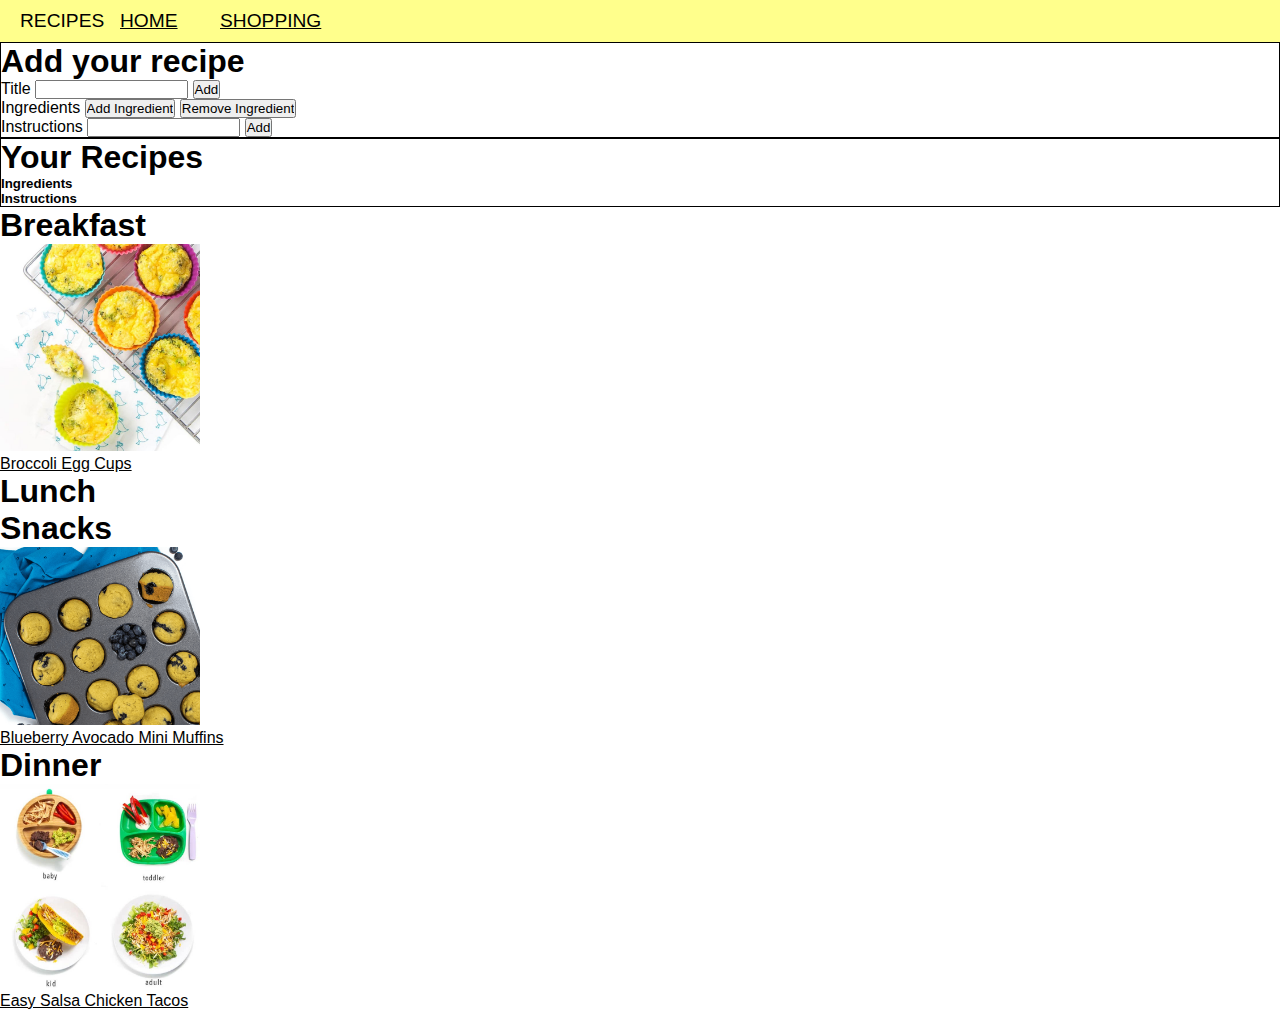
==== recipes.html @ e73cf18a "Added some recipes" ====
<!DOCTYPE html>
<html>
    <head>
        <title>Food for good mood</title>
        <link rel="stylesheet" href="STYLE/style.css">
        <script src="jQuery-3.6.0.js"></script> 
        <script src="RECIPES/recipes.js"></script>
       
        
    </head>

    <body>
        <!-- <img class="image" src="IMAGES/WinniePooh.jpg"> -->
        
<!-- MENU CONTAINER -->
        <header class="menu-container">
            <div class="menu-block">
                RECIPES
            </div>
            <div class="menu-block">
                <a href="index.html">HOME</a>
            </div>
            <div class="menu-block">
                <a href="shopping.html">SHOPPING</a>
            </div>
        </header>


<!-- ADD USER RECIPE field-->
    <div id = "addRecipe" style="border: 1px solid black;">
        <h1>Add your recipe</h1>
        <form>
            Title <input id="newTitle" type="text">
            <button type="button" id="submit" onclick="addTitle()">Add</button>
            <div id="newIngredients"> Ingredients
                <input type="button" id="btAdd" value="Add Ingredient" class="bt" />
                <input type="button" id="btRemove" value="Remove Ingredient" class="bt" />
                <!-- <input type="button" id="btRemoveAll" value="Remove All Ingredients" class="bt" /><br /> -->
            </div>
            Instructions <input id="newInstructions" type="text">
            <button type="button" id="submit" onclick="addInstructions()">Add</button>
        </form>
    </div>


<!-- USER SAVED RECIPES -->
<div id="newRecipe" style="border: 1px solid black">

<h1>Your Recipes</h1>

<h4 id="titleOfAddedRecipe"></h4>
<h5>Ingredients</h5> <div id="ingredientsOfAddedRecipe"></div>
<h5>Instructions</h5> <div id="instructionsOfAddedRecipe"></div>
</div>

<!-- OUR RECIPES -->

<h1>Breakfast</h1>

<div>       
    <p class="expand">
        <img class="image" src="IMAGES/for_recipes/broccoli_egg_cup_baby_toddler-SP.jpeg" width=200px> </br>
        <a href="#">Broccoli Egg Cups</a>
    </p>
</div>        
  
<div class="description" style="border: 1px solid black;">

        <p class="Description">
            These Broccoli Egg Cups are a great on-the-go breakfast option for baby and toddler! 
            These savory breakfast cups are filled with protein-rich eggs and shredded cheddar
            cheese as well as nutrient dense broccoli. Serve warm at the breakfast table or 
            packed cold for a morning playdate or school lunch.  
            Great for baby-led weaning, toddlers and kids alike.
        </p>

     

        <h3>Ingredients</h3>            
        <p id="ingrBreakfast1"></p>
        
        <script>
        const ingrBreakfast1 = ["6 large eggs", "1/4 cup milk", "1/2 cup broccoli", "1/2 cup cheddar cheese", 
        "salt and pepper"];
        
        let text = "<ul>";
        ingrBreakfast1.forEach(myFunction);
        text += "</ul>";
        document.getElementById("ingrBreakfast1").innerHTML = text;
        
        function myFunction(value) {
          text += "<li>" + value + "</li>";
        } 
        </script>



        <h3>Instructions</h3> 
        <ol class="Instructions">            
            <li>Heat oven to 180 degrees. Line 8 muffin tins with
                 silicon muffin molds or generously spray to prevent sticking.</li>
            <li>In a medium bowl, whisk the eggs and milk together.</li>
            <li>Add in the broccoli, cheese, salt and pepper and stir until combined.</li>
            <li>Pour the egg mixture into the muffin tins until 3/4 the way full.</li>
            <li>Bake for 20-25 minutes or until eggs have set and the cheese is golden brown.</li>
        </ol>

        <button class="Add_to_shopping_list">ADD IT TO THE SHOPPING LIST </button>
        
  
</div>

<h1>Lunch</h1>

<h1>Snacks</h1>
<div>       
    <p class="expand">
        <img class="image" src="IMAGES/for_recipes/blueberry_avocado_muffins.png" width=200px> </br>
        <a href="#">Blueberry Avocado Mini Muffins</a>
    </p>
</div>        
  
<div class="description" style="border: 1px solid black;">

        <p class="Description">
            These Blueberry Avocado Mini Muffins are loaded with fruit, healthy fats, 
            and whole grains. Their mini size makes them perfect for small baby and
            toddler hands, and they are great for baby-led weaning. Yum!
        </p>

     

        <h3>Ingredients</h3>            
        <p id="ingrSnacks1"></p>
        
        <script>
        const ingrSnacks1 = ["1 cup white whole wheat flour", "1/2 tsp baking powder", 
        "1/2 tsp baking soda", "4-6 leaves mint", "1/2 cup liquid", "1/4 tsp salt", 
        "1/4 cup ripe avocado", "1/3 cup maple syrup", "1/3 cup mild olive oil", "1 egg", 
        "1/4 cup liquids", "2/3 cup blueberries" ];
        text += "</ul>";
        document.getElementById("ingrSnacks1").innerHTML = text;
        
        function myFunction(value) {
          text += "<li>" + value + "</li>";
        } 
        </script>



        <h3>Instructions</h3> 
        <ol class="Instructions">            
            <li>PHeat oven to 375° F and spray or line a mini muffin tin.</li>
            <li>Dry Ingredients: In a medium bowl, whisk together the flour, 
                baking powder, baking soda, and salt.</li>
            <li>Wet Ingredients: In a large bowl, with a hand mixer, mix 
                the avocado until smooth and creamy. Add in the maple syrup 
                and oil (or butter) and mix well. Add in the egg, milk, and 
                vanilla extract and mix until completely combined.</li>
            <li>Combine: Pour the flour mixture into wet ingredients. Gently 
                fold the ingredients together until just combined. Do not overmix.</li>
            <li>Add Blueberries: Gently fold in the blueberries.</li>
            <li>Fill: Spoon the batter into the muffin tin, filling 3/4 way to the top.</li>
            <li>Bake: Place the muffin pan into the oven for 12-15 minutes or until just golden.</li>
            <li>Cool: Let cool in the pan for 5 minutes before transitioning the muffins onto 
                a cooling rack. Serve and enjoy!</li>
        </ol>

        <button class="Add_to_shopping_list">ADD IT TO THE SHOPPING LIST </button>
        
  
</div>
<h1>Dinner</h1>
      
<div>       
    <p class="expand">
        <img class="image" src="IMAGES/for_recipes/easy_salsa_chicken_chicken_family_dinner-S-1.jpeg" width=200px> </br>
        <a href="#">Easy Salsa Chicken Tacos</a>
    </p>
</div>        
  
<div class="description" style="border: 1px solid black;">

        <p class="Description">
            These are just a few suggestions on how I would serve this to my family. 
            You can serve it any way that works for your family. Also, have fun with 
            the toppings. Those are what taco night the best!
        </p>

     

        <h3>Ingredients</h3>            
        <p id="ingrDinner1"></p>
        
        <script>
        const ingrDinner1 = ["1 pound boneless skinless chicken breasts", "1 cup salsa", 
        "2 tsp mild chili powder", "1/2 tsp sea salt", "1/2 tsp paprika", "1/4 tsp garlic powder", 
        "2 tbsp water"];
        text += "</ul>";
        document.getElementById("ingrDinner1").innerHTML = text;
        
        function myFunction(value) {
          text += "<li>" + value + "</li>";
        } 
        </script>



        <h3>Instructions</h3> 
        <ol class="Instructions">            
            <li>If using a thicker salsa (like the one pictured above) add in 2 tablespoons of water 
                to the instant pot. If you are using a thinner salsa, usually found in the produce 
                section of your grocery store, you can skip the added water.</li>
            <li>Place the chicken into the Instant Pot. If doubling the recipe, 
                make sure the chicken is in a simple layer at the bottom of the pot.</li>
            <li>Sprinkle on the chili powder, garlic powder, paprika and salt.</li>
            <li>Pour the salsa on top of the chicken. Do not mix.</li>
            <li>Place lid on the Instant Pot and lock it into place. Move the steam valve to the 
                seal position and manually set the Instant Pot to 10 minutes on high pressure. 
                Let naturally release for 5 minutes and then manually release the rest of the pressure</li>
            <li>Transfer the chicken to a cutting board using 2 forks, shred into bite-size pieces. 
                This is a great time to keep in chicken separate for baby or toddler that doesn't 
                like as much flavor.</li>
            <li>Transfer the salsa liquid to another bowl or measuring cup – don't worry we will 
                add it back in.</li>
            <li>Place the shredded chicken back into the instant pot, adding back the salsa liquid a 
                little at a time until you get the right chicken to salsa ration. Depending 
                on how much water is in the chicken, I usually use half of the salsa.</li>
        </ol>

        <button class="Add_to_shopping_list">ADD IT TO THE SHOPPING LIST </button>
        
  
</div>


</body>
</html>
---- STYLE/style.css ----
*{
    margin: 0;
    padding: 0;
    box-sizing: border-box;
    font-family: 'Gill Sans', 'Gill Sans MT', Calibri, 'Trebuchet MS', sans-serif;
}


/* INDEX */
/* Menu */
.menu-container{
    color: black;
    background-color: rgb(255, 255, 140);
    padding: 10px 20px;
    display: flex;
    justify-content: flex-start;
    font-size: 1.2em;
}

.menu-block{
    display: flex;
    justify-content: flex-start;
    align-items: left;
    min-width: 100px;
    cursor: pointer;
}

a:link{
    color: black;
}
a:visited{
    color: black;
}
a:active{
    color:black;
}
a:hover{
    color: navy;
}


/* Contents */
.main, image{
    display: flex;
    justify-content: center;
    align-items: center;
}


/* Footer */
.footer{
    color: black;
    background-color: rgb(255, 255, 140);
    padding: 10px 20px;
}
.copyright{
    display: flex;
    justify-content: flex-end;
    margin: 10px;
}


/* SHOPPING */
.container{
    padding: 10px 20px;
    display: flex;
    justify-content: flex-start;
}

.sidebar{
    align-items: left;
    min-width: 200px;
}

.ingredients{
    padding: 10px 20px;
    margin: 10px;
    display: flex;
    justify-content: flex-start;
    align-items: left;
    width: 200px;
    height: 50px;
    border: 1px solid black;
}
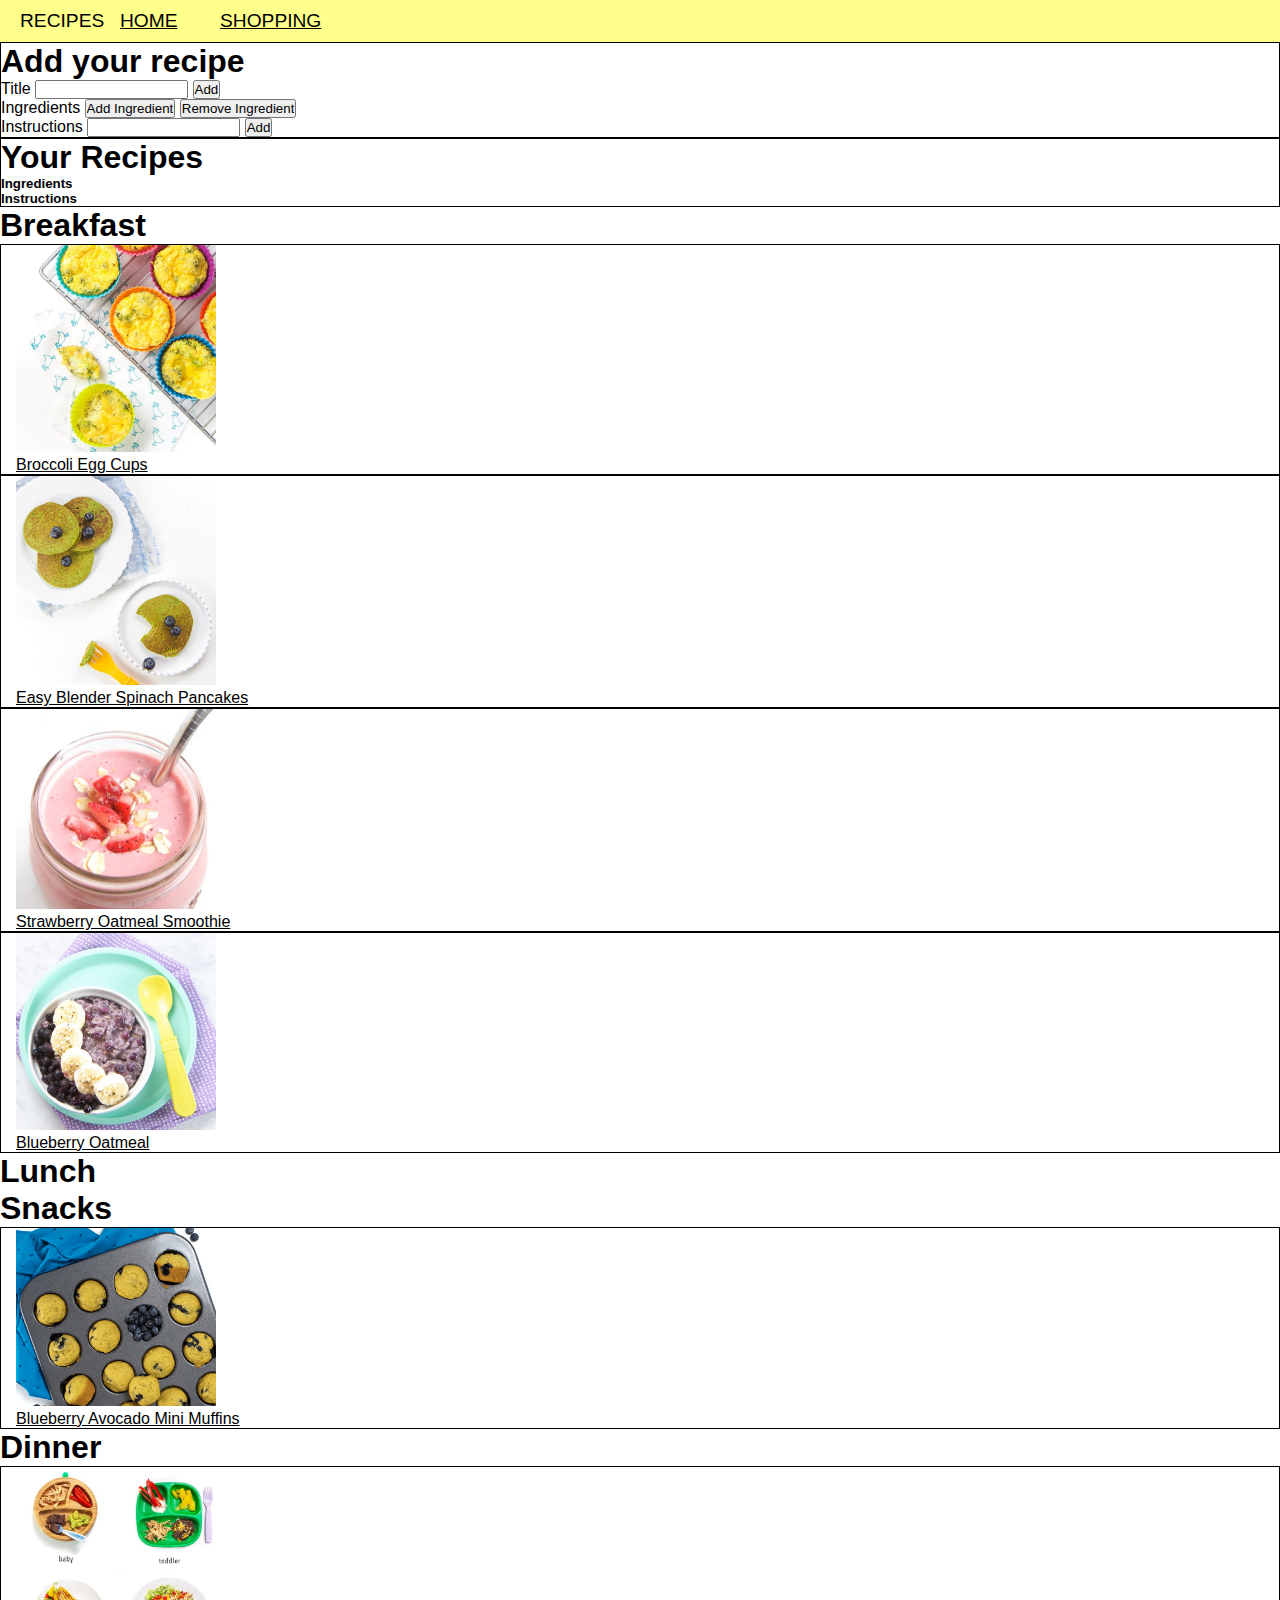
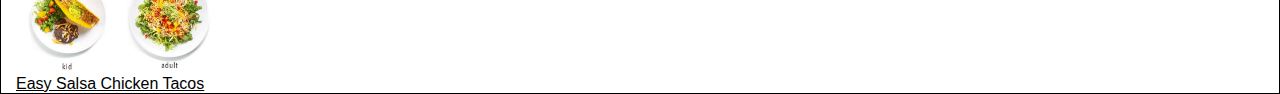
==== commit e9bf2292: "Added some recipes" ====
--- a/recipes.html
+++ b/recipes.html
@@ -57,7 +57,9 @@
 
 <h1>Breakfast</h1>
 
-<div>       
+<div class="recipesBreakfast">
+
+<div>        
     <p class="expand">
         <img class="image" src="IMAGES/for_recipes/broccoli_egg_cup_baby_toddler-SP.jpeg" width=200px> </br>
         <a href="#">Broccoli Egg Cups</a>
@@ -108,6 +110,167 @@
         <button class="Add_to_shopping_list">ADD IT TO THE SHOPPING LIST </button>
         
   
+</div>
+
+<div>       
+    <p class="expand">
+        <img class="image" src="IMAGES/for_recipes/Spinach_Pancakes.jpeg" width=200px> </br>
+        <a href="#">Easy Blender Spinach Pancakes</a>
+    </p>
+</div>        
+  
+<div class="description" style="border: 1px solid black;">
+
+        <p class="Description">
+            These Easy Blender Spinach Pancakes are a great way to get spinach into baby and toddler. 
+            They are also allergy-friendly (GF, NF & DF), made in a blender, freezer-friendly and perfect 
+            for baby-led weaning. Basically they are the boss of pancakes!
+        </p>
+
+     
+
+        <h3>Ingredients</h3>            
+        <p id="ingrBreakfast2"></p>
+        
+        <script>
+        const ingrBreakfast2 = ["1 cup old-fashioned oats", "1 cup spinach", "1 ripe banana", "1 egg", 
+        "1/2 cup milk of choice", "2 tablespoon oil", "1 teaspoon cinnamon", "1 teaspoon vanilla extract",
+        "1 teaspoon baking powder", "1/4 teaspoon salt" ];
+        
+        let text2 = "<ul>";
+        ingrBreakfast2.forEach(myFunction);
+        text2 += "</ul>";
+        document.getElementById("ingrBreakfast2").innerHTML = text2;
+        
+        function myFunction(value) {
+          text2 += "<li>" + value + "</li>";
+        } 
+        </script>
+
+
+
+        <h3>Instructions</h3> 
+        <ol class="Instructions">            
+            <li>In a blender, place the oats and pulse on medium speed for 30 seconds or until oats are a 
+                chunky flour consistency. You will blend them all the way up in the next step, so the oats
+                don’t have to be perfectly even right now.</li>
+            <li>Add in the spinach, banana, egg, milk, oil, cinnamon and vanilla extract and blend on high 
+                for 30-60 seconds or until batter is completely smooth and the spinach is completely broken 
+                down, scraping down the sides of the blender if needed.</li>
+            <li>Add in the baking powder and salt and blend on low for 20 seconds.</li>
+            <li>Heat a non-stick pan or pancake griddle over medium to medium-low heat. Pour 1/4 cup of 
+                batter onto the pan and cook for 2-3 minutes or until tiny bubbles appear on the outside 
+                of the pancake. Flip and cook for an additional 2 minutes. If batter gets too thick, add 
+                in a tablespoon at a time of milk and re-blend until you have the right consistency.</li>
+            <li>Transfer pancakes to a cooling rack and repeat the process until you have used all of the batter.
+            </li>
+        </ol>
+
+        <button class="Add_to_shopping_list">ADD IT TO THE SHOPPING LIST </button>
+        
+  
+</div>
+
+<div>       
+    <p class="expand">
+        <img class="image" src="IMAGES/for_recipes/strawberry_oat_smoothie_kids_toddlers-8-300x300.jpeg" width=200px> </br>
+        <a href="#">Strawberry Oatmeal Smoothie</a>
+    </p>
+</div>        
+  
+<div class="description" style="border: 1px solid black;">
+
+        <p class="Description">
+            This super simple Strawberry Oatmeal Smoothie is toddler and kids approved 
+            and made with strawberries, bananas, oats and chia seeds. Packed with a ton of 
+            fiber, omega-3 fatty acids, potassium and antioxidants this smoothie has perfect 
+            staying power to fill your kids up all morning (or afternoon) long.
+        </p>
+
+     
+
+        <h3>Ingredients</h3>            
+        <p id="ingrBreakfast3"></p>
+        
+        <script>
+        const ingrBreakfast3 = ["1 cup frozen strawberries", "1 banana", "1/4 cup oats", "1/2 tsp vanilla extract", 
+        "1/2 tsp chia seeds", "1 tbsp honey", "1 teaspoon cinnamon", "1 cup milk", "1/2 cup ice"];
+        
+        let text3 = "<ul>";
+        ingrBreakfast3.forEach(myFunction);
+        text3 += "</ul>";
+        document.getElementById("ingrBreakfast3").innerHTML = text3;
+        
+        function myFunction(value) {
+          text3 += "<li>" + value + "</li>";
+        } 
+        </script>
+
+
+
+        <h3>Instructions</h3> 
+        <ol class="Instructions">            
+            <li>Place all ingredients into blender and blend for 1-2 minutes or until all 
+                ingredients are combined and smooth.</li>
+            <li>Serve immediately for best results.</li>
+            
+        </ol>
+
+        <button class="Add_to_shopping_list">ADD IT TO THE SHOPPING LIST </button>
+        
+  
+</div>
+
+<div>       
+    <p class="expand">
+        <img class="image" src="IMAGES/for_recipes/blueberry_oatmeal_baby_toddler_kids.jpeg" width=200px> </br>
+        <a href="#">Blueberry Oatmeal</a>
+    </p>
+</div>        
+  
+<div class="description" style="border: 1px solid black;">
+
+        <p class="Description">
+            This vivid oatmeal is the perfect warm and healthy breakfast for any age!
+        </p>
+
+     
+
+        <h3>Ingredients</h3>            
+        <p id="ingrBreakfast4"></p>
+        
+        <script>
+        const ingrBreakfast4 = ["2 cups water", "1 cup old-fashioned oats", "1/2 cup frozen blueberries", 
+        "1 tsp vanilla extract", "1/2 tsp cinnamon", "1-2 tbsp maple syrup"];
+        
+        let text4 = "<ul>";
+        ingrBreakfast4.forEach(myFunction);
+        text4 += "</ul>";
+        document.getElementById("ingrBreakfast4").innerHTML = text4;
+        
+        function myFunction(value) {
+          text4 += "<li>" + value + "</li>";
+        } 
+        </script>
+
+
+
+        <h3>Instructions</h3> 
+        <ol class="Instructions">            
+            <li>In a mediuma saucepan, bring the liquid to a boil over med-high heat.</li>
+            <li>Add in the oats, blueberries, vanilla extact, cinnamon and sweetener 
+                (if using), stir. Reduce heat to low and simmer for 8-10 mintues or until 
+                the water is absorbed, stirring often.
+            </li>
+            
+        </ol>
+
+        <button class="Add_to_shopping_list">ADD IT TO THE SHOPPING LIST </button>
+        
+  
+</div>
+
+
 </div>
 
 <h1>Lunch</h1>
--- a/STYLE/style.css
+++ b/STYLE/style.css
@@ -82,3 +82,21 @@
     height: 50px;
     border: 1px solid black;
 }
+
+
+
+/* RECIPES */
+.recipesBreakfast{
+    /* float:left; */
+    /* width: auto; */
+}
+.expand{
+    display:block;
+    margin: 0px auto;
+    padding: 0px 15px 0px 15px;
+    border: 1px solid black;
+  
+}
+
+
+
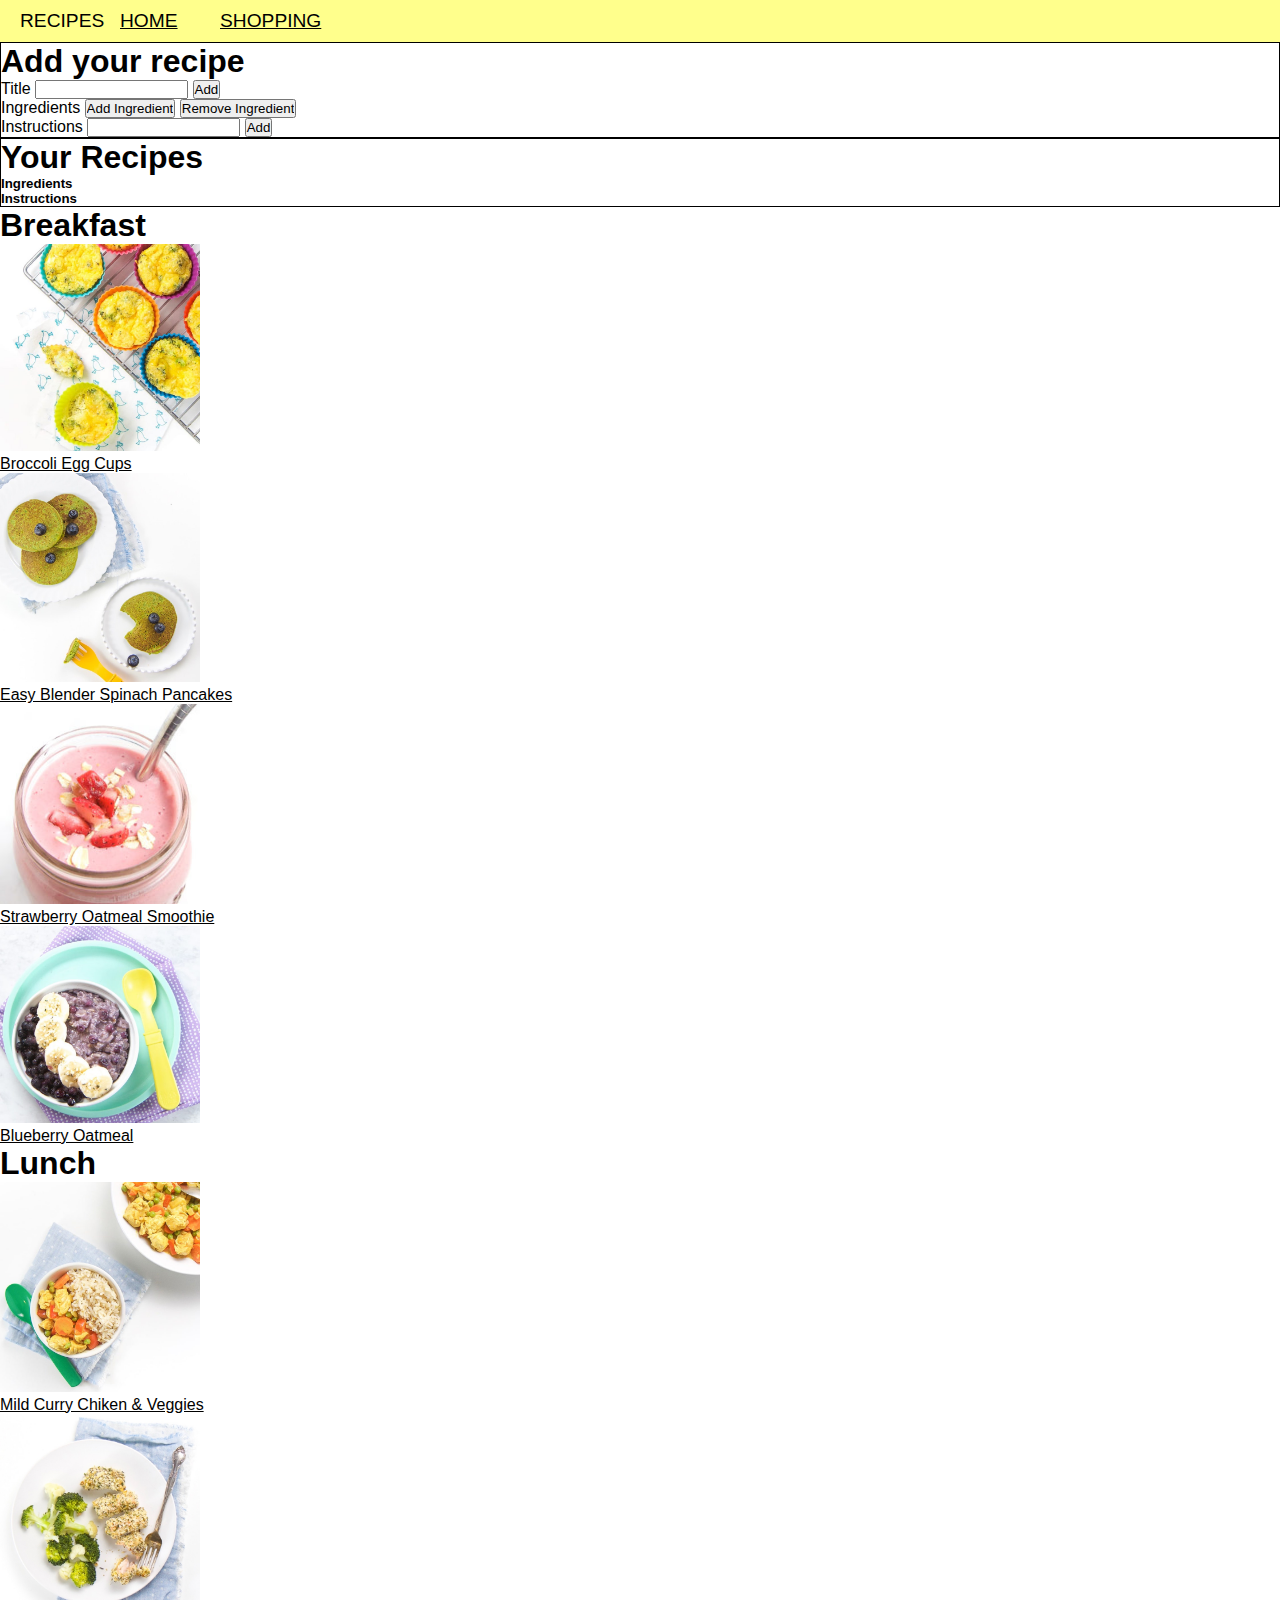
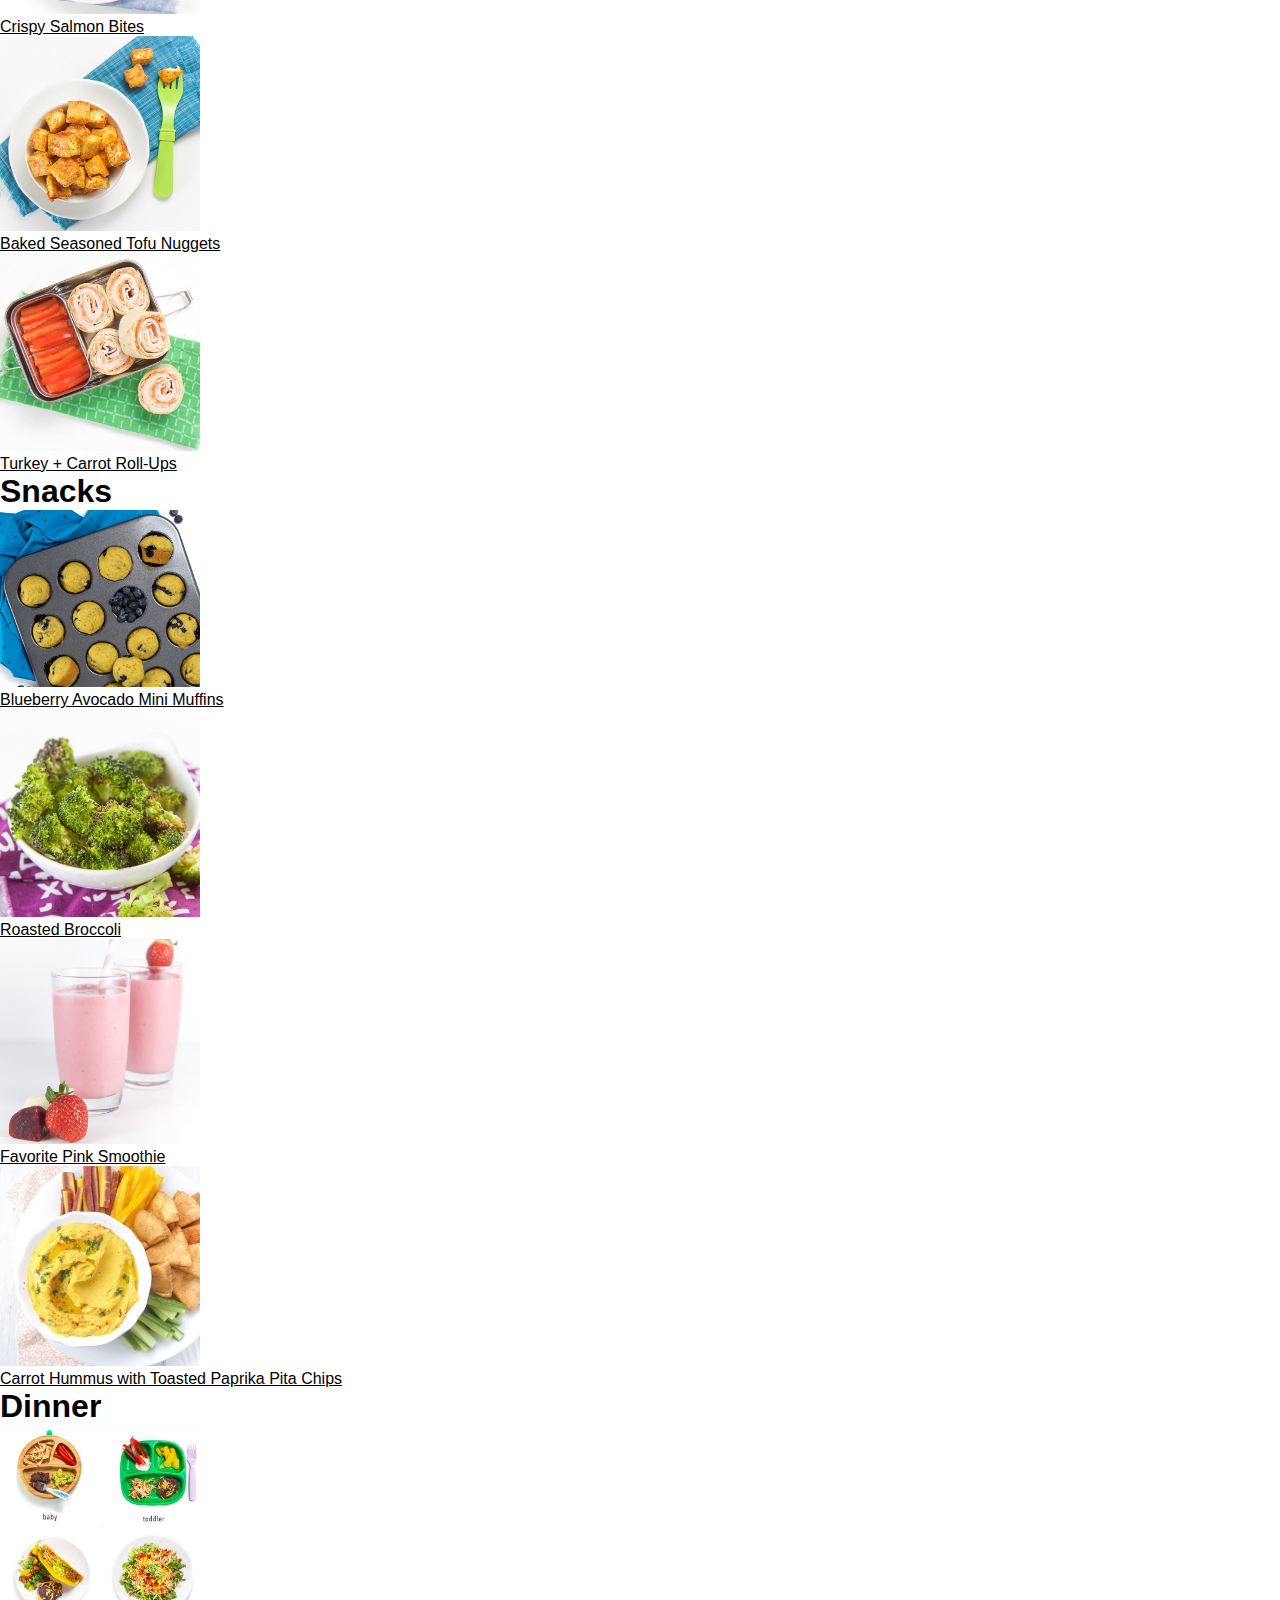
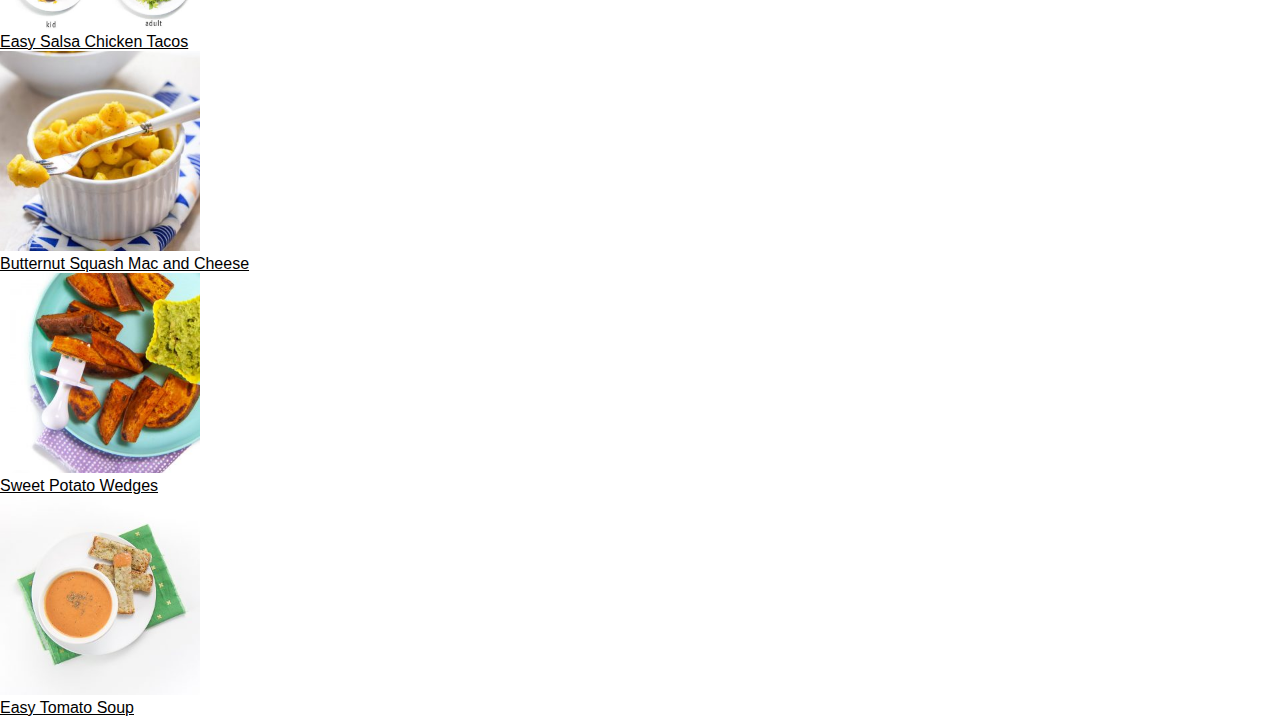
==== commit e15f04a6: "Add recipes" ====
--- a/recipes.html
+++ b/recipes.html
@@ -44,19 +44,18 @@
 
 
 <!-- USER SAVED RECIPES -->
-<div id="newRecipe" style="border: 1px solid black">
-
-<h1>Your Recipes</h1>
-
-<h4 id="titleOfAddedRecipe"></h4>
-<h5>Ingredients</h5> <div id="ingredientsOfAddedRecipe"></div>
-<h5>Instructions</h5> <div id="instructionsOfAddedRecipe"></div>
-</div>
+    <div id="newRecipe" style="border: 1px solid black">
+
+        <h1>Your Recipes</h1>
+
+        <h4 id="titleOfAddedRecipe"></h4>
+        <h5>Ingredients</h5> <div id="ingredientsOfAddedRecipe"></div>
+        <h5>Instructions</h5> <div id="instructionsOfAddedRecipe"></div>
+    </div>
 
 <!-- OUR RECIPES -->
 
-<h1>Breakfast</h1>
-
+    <h1>Breakfast</h1>
 <div class="recipesBreakfast">
 
 <div>        
@@ -66,7 +65,7 @@
     </p>
 </div>        
   
-<div class="description" style="border: 1px solid black;">
+<div class="description">
 
         <p class="Description">
             These Broccoli Egg Cups are a great on-the-go breakfast option for baby and toddler! 
@@ -76,28 +75,24 @@
             Great for baby-led weaning, toddlers and kids alike.
         </p>
 
-     
-
-        <h3>Ingredients</h3>            
+    <h3>Ingredients</h3>            
         <p id="ingrBreakfast1"></p>
         
         <script>
-        const ingrBreakfast1 = ["6 large eggs", "1/4 cup milk", "1/2 cup broccoli", "1/2 cup cheddar cheese", 
+        const ingrBreakfast1 = ["6 eggs", "1/4 cup milk", "1/2 cup broccoli", "1/2 cup cheddar cheese", 
         "salt and pepper"];
         
-        let text = "<ul>";
-        ingrBreakfast1.forEach(myFunction);
-        text += "</ul>";
-        document.getElementById("ingrBreakfast1").innerHTML = text;
-        
-        function myFunction(value) {
-          text += "<li>" + value + "</li>";
-        } 
-        </script>
-
-
-
-        <h3>Instructions</h3> 
+        let text1 = "<ul>";
+        ingrBreakfast1.forEach(myFunction1);
+        text1 += "</ul>";
+        document.getElementById("ingrBreakfast1").innerHTML = text1;
+        
+        function myFunction1(value1) {
+          text1 += "<li>" + value1 + "</li>";
+        } 
+        </script>
+
+    <h3>Instructions</h3> 
         <ol class="Instructions">            
             <li>Heat oven to 180 degrees. Line 8 muffin tins with
                  silicon muffin molds or generously spray to prevent sticking.</li>
@@ -107,7 +102,7 @@
             <li>Bake for 20-25 minutes or until eggs have set and the cheese is golden brown.</li>
         </ol>
 
-        <button class="Add_to_shopping_list">ADD IT TO THE SHOPPING LIST </button>
+        <button id="addToListBreakfast1">ADD IT TO THE SHOPPING LIST </button>
         
   
 </div>
@@ -119,7 +114,7 @@
     </p>
 </div>        
   
-<div class="description" style="border: 1px solid black;">
+<div class="description">
 
         <p class="Description">
             These Easy Blender Spinach Pancakes are a great way to get spinach into baby and toddler. 
@@ -127,15 +122,13 @@
             for baby-led weaning. Basically they are the boss of pancakes!
         </p>
 
-     
-
-        <h3>Ingredients</h3>            
+    <h3>Ingredients</h3>            
         <p id="ingrBreakfast2"></p>
         
         <script>
-        const ingrBreakfast2 = ["1 cup old-fashioned oats", "1 cup spinach", "1 ripe banana", "1 egg", 
-        "1/2 cup milk of choice", "2 tablespoon oil", "1 teaspoon cinnamon", "1 teaspoon vanilla extract",
-        "1 teaspoon baking powder", "1/4 teaspoon salt" ];
+        const ingrBreakfast2 = ["1 cup old-fashioned oats", "1 cup spinach", "1 ripe banana", 
+        "1/2 cup coconut milk", "2 tablespoon oil", "1 teaspoon vanilla extract",
+        "1 teaspoon baking powder"];
         
         let text2 = "<ul>";
         ingrBreakfast2.forEach(myFunction);
@@ -147,9 +140,7 @@
         } 
         </script>
 
-
-
-        <h3>Instructions</h3> 
+    <h3>Instructions</h3> 
         <ol class="Instructions">            
             <li>In a blender, place the oats and pulse on medium speed for 30 seconds or until oats are a 
                 chunky flour consistency. You will blend them all the way up in the next step, so the oats
@@ -166,7 +157,7 @@
             </li>
         </ol>
 
-        <button class="Add_to_shopping_list">ADD IT TO THE SHOPPING LIST </button>
+        <button id="addToListBreakfast2">ADD IT TO THE SHOPPING LIST </button>
         
   
 </div>
@@ -178,7 +169,7 @@
     </p>
 </div>        
   
-<div class="description" style="border: 1px solid black;">
+<div class="description">
 
         <p class="Description">
             This super simple Strawberry Oatmeal Smoothie is toddler and kids approved 
@@ -187,14 +178,12 @@
             staying power to fill your kids up all morning (or afternoon) long.
         </p>
 
-     
-
-        <h3>Ingredients</h3>            
+    <h3>Ingredients</h3>            
         <p id="ingrBreakfast3"></p>
         
         <script>
-        const ingrBreakfast3 = ["1 cup frozen strawberries", "1 banana", "1/4 cup oats", "1/2 tsp vanilla extract", 
-        "1/2 tsp chia seeds", "1 tbsp honey", "1 teaspoon cinnamon", "1 cup milk", "1/2 cup ice"];
+        const ingrBreakfast3 = ["1 cup frozen strawberries", "1 frozen banana", "1/4 cup oats", 
+        "1/2 tsp chia seeds", "1 tbsp honey", "1 teaspoon cinnamon", "1 cup oat milk", "1/2 cup ice"];
         
         let text3 = "<ul>";
         ingrBreakfast3.forEach(myFunction);
@@ -206,9 +195,7 @@
         } 
         </script>
 
-
-
-        <h3>Instructions</h3> 
+    <h3>Instructions</h3> 
         <ol class="Instructions">            
             <li>Place all ingredients into blender and blend for 1-2 minutes or until all 
                 ingredients are combined and smooth.</li>
@@ -216,7 +203,7 @@
             
         </ol>
 
-        <button class="Add_to_shopping_list">ADD IT TO THE SHOPPING LIST </button>
+        <button id="addToListBreakfast3">ADD IT TO THE SHOPPING LIST </button>
         
   
 </div>
@@ -228,20 +215,18 @@
     </p>
 </div>        
   
-<div class="description" style="border: 1px solid black;">
+<div class="description">
 
         <p class="Description">
             This vivid oatmeal is the perfect warm and healthy breakfast for any age!
         </p>
 
-     
-
-        <h3>Ingredients</h3>            
+    <h3>Ingredients</h3>            
         <p id="ingrBreakfast4"></p>
         
         <script>
-        const ingrBreakfast4 = ["2 cups water", "1 cup old-fashioned oats", "1/2 cup frozen blueberries", 
-        "1 tsp vanilla extract", "1/2 tsp cinnamon", "1-2 tbsp maple syrup"];
+        const ingrBreakfast4 = ["2 cups water", "1 cup whole oat groats", "1/2 cup frozen blueberries", 
+        "1 tsp vanilla", "1-2 tbsp maple syrup"];
         
         let text4 = "<ul>";
         ingrBreakfast4.forEach(myFunction);
@@ -253,9 +238,7 @@
         } 
         </script>
 
-
-
-        <h3>Instructions</h3> 
+    <h3>Instructions</h3> 
         <ol class="Instructions">            
             <li>In a mediuma saucepan, bring the liquid to a boil over med-high heat.</li>
             <li>Add in the oats, blueberries, vanilla extact, cinnamon and sweetener 
@@ -265,25 +248,229 @@
             
         </ol>
 
-        <button class="Add_to_shopping_list">ADD IT TO THE SHOPPING LIST </button>
-        
-  
-</div>
-
-
-</div>
-
-<h1>Lunch</h1>
+        <button id="addToListBreakfast4">ADD IT TO THE SHOPPING LIST </button>
+        
+  
+</div>
+
+
+</div>
+
+    <h1>Lunch</h1>
+<div class="recipesLunch">
+
+<div>        
+    <p class="expand">
+        <img class="image" src="IMAGES/for_recipes/mild_curry_chicken_kid.jpeg" width=200px> </br>
+        <a href="#">Mild Curry Chiken & Veggies</a>
+    </p>
+</div>        
+
+<div class="description">
+
+        <p class="Description">
+            This Mild Curry Chicken & Veggies for Toddlers + Kids is fun way to introduce the 
+            rich and earthy taste of curry to your little one! This curry dish is mild enough 
+            for toddler or kids, but is tasty enough for you as well.
+        </p>
+
+    <h3>Ingredients</h3>            
+        <p id="ingrLunch5"></p>
+        
+        <script>
+        const ingrLunch5 = ["1 tbsp olive oil", "1/2 white onion", "1 clove garlic", "1/2 lb chicken breasts", 
+        "2 tbsp tomato paste", "2 tsp mild curry powder", "1/2 tsp fresh ginger", "1 medium carrot",
+        "1/2 cup frozen peas", "1/2 red pepper", "cup of coconut milk", "brown rice"];
+        
+        let text5 = "<ul>";
+        ingrLunch5.forEach(myFunction1);
+        text5 += "</ul>";
+        document.getElementById("ingrLunch5").innerHTML = text5;
+        
+        function myFunction1(value) {
+          text5 += "<li>" + value + "</li>";
+        } 
+        </script>
+
+    <h3>Instructions</h3> 
+        <ol class="Instructions">            
+            <li>In a medium pot, heat olive oil over medium heat. Add the onion and garlic and cook until 
+                tender, roughly 4 minutes.</li>
+            <li>Add in cubed chicken and cook for 4-5 minutes until browned, stirring often. The chicken 
+                will not be done at this point.</li>
+            <li>Add in the tomato paste, curry powder and ginger, and stir for 1 minute, coating the chicken.</li>
+            <li>Add in the carrots, peas, red peppers and coconut milk and bring to a simmer over medium heat. 
+                Reduce heat and simmer for 8-10 minutes.</li>
+            <li>Let cool slightly and serve over brown rice.</li>
+        </ol>
+
+        <button id="addToListLunch5">ADD IT TO THE SHOPPING LIST </button>
+        
+</div>
+       
+<div>
+    <p class="expand">
+        <img class="image" src="IMAGES/for_recipes/crispy_salmon_bites.jpeg" width=200px> </br>
+        <a href="#">Crispy Salmon Bites</a>
+    </p>      
+</div>  
+
+<div class="description">
+
+        <p class="Description">
+            These salmon bites are a great way to introduce salmon to baby
+             or toddler in an easy-to-eat foolproof way.
+        </p>
+
+    <h3>Ingredients</h3>            
+        <p id="ingrLunch6"></p>
+        
+        <script>
+        const ingrLunch6 = ["1/2 lb salmon fillets", "1/4 cup white whole wheat flour", "2 large eggs", 
+        "1 cup Panko breadcrumbs", "1 tablespoon Italian seasoning", "3 teaspoons dried parsley"];
+        
+        let text6 = "<ul>";
+        ingrLunch6.forEach(myFunction1);
+        text6 += "</ul>";
+        document.getElementById("ingrLunch6").innerHTML = text6;
+        
+        function myFunction1(value) {
+          text6 += "<li>" + value + "</li>";
+        } 
+        </script>
+
+    <h3>Instructions</h3> 
+        <ol class="Instructions">            
+            <li>Preheat oven to 450 degree F. Spray or line a baking sheet.</li>
+            <li>Pat dry the salmon pieces.</li>
+            <li>In a small bowl, stir the flour and salt and pepper (if using) together.</li>
+            <li>In another small bowl, whisk the eggs together</li>
+            <li>In another small bowl, stir the breadcrumbs, seasoning, parsley, 
+                salt and pepper (if using) together.</li>
+            <li>One at a time, coat the salmon pieces. First coat the salmon in the 
+                flour, dusting off any excess, then dip in the egg mixture and then 
+                toss in the breadcrumbs until completely coated. Place coated salmon pieces 
+                onto baking sheet.</li>
+            <li>Bake for 15-17 minutes or until crispy and golden brown.</li>
+            <li>Serve with steamed broccoli and cauliflower.</li>
+        </ol>
+
+        <button id="addToListLunch6">ADD IT TO THE SHOPPING LIST </button>
+        
+</div>
+
+<div>
+<p class="expand">
+    <img class="image" src="IMAGES/for_recipes/baked_tofu_nuggets_G2.jpeg" width=200px> </br>
+    <a href="#">Baked Seasoned Tofu Nuggets</a>
+</p>
+</div>        
+
+<div class="description">
+
+    <p class="Description">
+        These Baked Seasoned Tofu Nuggets are great for a baby or toddler finger food snack 
+        or lunch! An easy way to add in plant-based protein into babes diet. Great for 6+ 
+        months and up.
+    </p>
+
+<h3>Ingredients</h3>            
+    <p id="ingrLunch7"></p>
+    
+    <script>
+    const ingrLunch7 = ["1 block extra-firm tofu", "1 tablespoon oil", "1 tablespoon arrowroot powder", 
+    "1/4 teaspoon garlic powder", "1/4 teaspoon extra mild chili powder", "1/4 teaspoon paprika"];
+    
+    let text7 = "<ul>";
+    ingrLunch7.forEach(myFunction1);
+    text7 += "</ul>";
+    document.getElementById("ingrLunch7").innerHTML = text7;
+    
+    function myFunction1(value) {
+      text7 += "<li>" + value + "</li>";
+    } 
+    </script>
+
+<h3>Instructions</h3> 
+    <ol class="Instructions">            
+        <li>To get the tofu crispy, you have to drain any excess water from it. Slice the block of 
+            tofu horizontally into 2 or 3 even slabs and place tofu slabs on top of a stack of 
+            paper towels, with paper towels between each layer and on top of the top slab offu. 
+            Place a weight on top of the stack of tofu (books, cast iron skillet, cans, etc) 
+            and let the tofu drain for 15-30 minutes. </li>
+        <li>Meanwhile, heat oven to 400 degree F and spray a baking sheet.</li>
+        <li>Cut the tofu into cubes, strips or triangles and place into a medium bowl. </li>
+        <li>Drizzle with olive oil and gently toss to coat. Then sprinkle with the arrowroot 
+            powder and the remaining spices and gently toss to coat. </li>
+        <li>Place tofu onto baking sheet and bake for 25-30 minutes, flipping halfway through 
+            baking time. </li>
+    </ol>
+
+    <button id="addToListLunch7">ADD IT TO THE SHOPPING LIST </button>
+    
+</div>
+
+<div>
+<p class="expand">
+    <img class="image" src="IMAGES/for_recipes/turkey_carrot_roll_ups_toddler-683x1024.jpeg" width=200px> </br>
+    <a href="#">Turkey + Carrot Roll-Ups</a>
+</p>
+
+</div>        
+
+<div class="description">
+
+    <p class="Description">
+        Made with whole wheat tortillas, turkey, hummus and carrots, these roll-ups are as 
+        healthy as they are tasty.
+    </p>
+
+<h3>Ingredients</h3>            
+    <p id="ingrLunch8"></p>
+    
+    <script>
+    const ingrLunch8 = ["1 large whole wheat tortilla", "2 tbsp hummus", "1/4 cup shredded carrots", 
+    "3-4 slices turkey deli meat"];
+    
+    let text8 = "<ul>";
+    ingrLunch8.forEach(myFunction1);
+    text8 += "</ul>";
+    document.getElementById("ingrLunch8").innerHTML = text8;
+    
+    function myFunction1(value) {
+      text8 += "<li>" + value + "</li>";
+    } 
+    </script>
+
+<h3>Instructions</h3> 
+    <ol class="Instructions">            
+        <li>TPlace the tortilla on a cutting board and Spread the hummus over the 
+            entire surface of the tortilla.</li>
+        <li>On the bottom 2/3 of the tortilla, sprinkle the carrots. Pat down to make 
+            them stick in the hummus.</li>
+        <li>Lay the turkey lunch meat over the carrots, but avoid the top 1/3 of the tortilla.</li>
+        <li>Starting with the bottom of the tortilla, with the carrots and turkey, tightly roll 
+            the tortilla all the way to the top. The top 1/3 section of hummus will act like 
+            glue to help the tortilla stay in place. </li>
+        <li>Cut into 1-inch sections.</li>
+    </ol>
+
+    <button id="addToListLunch8">ADD IT TO THE SHOPPING LIST </button>
+    
+</div>
+</div>
 
 <h1>Snacks</h1>
-<div>       
+<div class="recipesSnacks"> 
+
+<div>
     <p class="expand">
         <img class="image" src="IMAGES/for_recipes/blueberry_avocado_muffins.png" width=200px> </br>
         <a href="#">Blueberry Avocado Mini Muffins</a>
     </p>
-</div>        
-  
-<div class="description" style="border: 1px solid black;">
+</div>       
+  
+<div class="description">
 
         <p class="Description">
             These Blueberry Avocado Mini Muffins are loaded with fruit, healthy fats, 
@@ -291,27 +478,27 @@
             toddler hands, and they are great for baby-led weaning. Yum!
         </p>
 
-     
-
-        <h3>Ingredients</h3>            
-        <p id="ingrSnacks1"></p>
-        
-        <script>
-        const ingrSnacks1 = ["1 cup white whole wheat flour", "1/2 tsp baking powder", 
+    <h3>Ingredients</h3>            
+        <p id="ingrSnacks9"></p>
+        
+        <script>
+        const ingrSnacks9 = ["1 cup white whole wheat flour", "1/2 tsp baking powder", 
         "1/2 tsp baking soda", "4-6 leaves mint", "1/2 cup liquid", "1/4 tsp salt", 
         "1/4 cup ripe avocado", "1/3 cup maple syrup", "1/3 cup mild olive oil", "1 egg", 
         "1/4 cup liquids", "2/3 cup blueberries" ];
-        text += "</ul>";
-        document.getElementById("ingrSnacks1").innerHTML = text;
-        
-        function myFunction(value) {
-          text += "<li>" + value + "</li>";
-        } 
-        </script>
-
-
-
-        <h3>Instructions</h3> 
+        let text9 = "<ul>";
+        ingrSnacks9.forEach(myFunction);
+        text9 += "</ul>";
+        document.getElementById("ingrSnacks9").innerHTML = text9;
+        
+        function myFunction(value) {
+          text9 += "<li>" + value + "</li>";
+        } 
+        </script>
+
+
+
+    <h3>Instructions</h3> 
         <ol class="Instructions">            
             <li>PHeat oven to 375° F and spray or line a mini muffin tin.</li>
             <li>Dry Ingredients: In a medium bowl, whisk together the flour, 
@@ -329,12 +516,166 @@
                 a cooling rack. Serve and enjoy!</li>
         </ol>
 
-        <button class="Add_to_shopping_list">ADD IT TO THE SHOPPING LIST </button>
-        
-  
-</div>
+    <button class="addToListSnacks9">ADD IT TO THE SHOPPING LIST </button>
+        
+</div>
+
+<div>
+    <p class="expand">
+        <img class="image" src="IMAGES/for_recipes/roasted_broccoli_finger_food_titleG2-683x1024.jpeg" width=200px> </br>
+        <a href="#">Roasted Broccoli</a>
+    </p>
+</div>       
+  
+<div class="description">
+
+        <p class="Description">
+            This flavorful Roasted Broccoli Finger Food recipe is a great way to add nutrient dense broccoli to your 
+            baby’s and toddler’s diet. This recipe can be served to babies 6 months and up and is perfect for both 
+            the finger food stage or if you are doing Baby-Led Weaning.
+        </p>
+
+    <h3>Ingredients</h3>            
+        <p id="ingrSnacks10"></p>
+        
+        <script>
+        ingrSnacks10 = ["1 cup broccoli floret", "2 teaspoon avacado oil", 
+        "1 pinch garlic powder"];
+        let text10 = "<ul>";
+        ingrSnacks10.forEach(myFunction);
+        text10 += "</ul>";
+        document.getElementById("ingrSnacks10").innerHTML = text10;
+        
+        
+        function myFunction(value) {
+          text10 += "<li>" + value + "</li>";
+        } 
+        </script>
+
+
+
+    <h3>Instructions</h3> 
+        <ol class="Instructions">            
+            <li>Preheat oven to 425°F. Line a baking sheet with parchment 
+                paper or silicon mat.</li>
+            <li>Place the broccoli florets onto the baking sheet. 
+                Drizzle the broccoli with the oil and sprinkle with a pinch of 
+                garlic powder. Toss the broccoli with your hand or tongs until 
+                the broccoli is well coated in the oil.</li>
+            <li>Place the baking sheet in the oven and roast for 20 minutes 
+                or until tender when pricked with a fork.</li>
+            <li>Let cool.</li>
+            <li>You can serve the broccoli to baby and toddler in 2-3” strips 
+                or chop them into small ‘pea’ size pieces.</li>
+        
+        </ol>
+
+    <button class="addToListSnacks10">ADD IT TO THE SHOPPING LIST </button>
+        
+</div>
+
+<div>
+    <p class="expand">
+        <img class="image" src="IMAGES/for_recipes/pink-smoothie.jpeg" width=200px> </br>
+        <a href="#"> Favorite Pink Smoothie</a>
+    </p>
+</div>       
+  
+<div class="description">
+
+        <p class="Description">
+            This is My Toddler’s Favorite Pink Smoothie and it is filled with strawberries, 
+            raspberries, beets, a banana, hemp seeds, kefir and a drizzle of honey. 
+            It’s a power-house smoothie loaded with protein, fiber, vitamin C, iron, 
+            probiotics, antioxidants and omega-3 fatty acids. Perfect for any toddler, 
+            especially those picky eaters out there!
+        </p>
+
+    <h3>Ingredients</h3>            
+        <p id="ingrSnacks11"></p>
+        
+        <script>
+        ingrSnacks11 = ["1 cup frozen strawberries", "1/4 cup frozen raspberries", 
+        "1 small beet", "1 ripe banana", "1/2 cup kefir", "1 tbsp hemp seeds", "1/2 cup ice" ];
+        let text11 = "<ul>";
+        ingrSnacks11.forEach(myFunction);
+        text11 += "</ul>";
+        document.getElementById("ingrSnacks11").innerHTML = text11;
+        
+        function myFunction(value) {
+          text11 += "<li>" + value + "</li>";
+        } 
+        </script>
+
+    <h3>Instructions</h3> 
+        <ol class="Instructions">            
+            <li>Place all ingredients into a high speed blender. 
+                Run on the smoothie setting or on high for 1-2 minutes or until 
+                completely smooth.</li>
+        </ol>
+
+    <button class="addToListSnacks11">ADD IT TO THE SHOPPING LIST </button>
+        
+</div>
+
+
+<div>
+    <p class="expand">
+        <img class="image" src="IMAGES/for_recipes/carrot-hummus-square-300x300.jpeg" width=200px> </br>
+        <a href="#"> Carrot Hummus with Toasted Paprika Pita Chips</a>
+    </p>
+</div>       
+  
+<div class="description">
+
+        <p class="Description">
+            This Carrot Hummus with Toasted Paprika Pita Chips is a perfect 
+            addition to any family summer picnic. Easy, quick and healthy!
+        </p>
+
+    <h3>Ingredients</h3>            
+        <p id="ingrSnacks12"></p>
+        
+        <script>
+        ingrSnacks12 = ["1 can garbanzo beans", "1 jar of Beech-Nut just carrots puree", 
+        "2 tablespoons orange juice", "2 cloves garlic", "1 teaspoon cumin", "1/2 teaspoon salt", 
+        "3 tablespoons olive oil", "4 pita pockets", "1 teaspoon paprika", "1/2 teaspoon garlic powde" ];
+        let text12 = "<ul>";
+        ingrSnacks12.forEach(myFunction);
+        text12 += "</ul>";
+        document.getElementById("ingrSnacks12").innerHTML = text12;
+        
+        function myFunction(value) {
+          text12 += "<li>" + value + "</li>";
+        } 
+        </script>
+
+    <h3>Instructions</h3> 
+        <ol class="Instructions">            
+            <li>Preheat oven to 375 degree F. Spray or line a baking sheet.</li>
+            <li>Cut the pita pockets into 8 wedges each and place on baking sheet. 
+                In a small bowl, whisk together the olive oil, paprika, garlic powder 
+                and onion powder. Generously brush the tops of the pita bread with 
+                the olive oil and sprinkle with salt.</li>
+            <li>Bake the pita bread for 12-15 minutes or until golden brown. 
+                They will continue to crisp up as they cool.</li>
+            <li>Meanwhile, in a food processor or blender, add in the garbanzo beans, 
+                carrot puree, orange juice, garlic, cumin and salt and pulse until just combined.</li>
+            <li>Turn machine on and drizzle the olive oil into the mixture. 
+                For a smooth hummus, blend for 1-2 minutes on high speed.</li>
+            <li>Spoon hummus into a bowl, sprinkle with paprika and chopped parsley (optional).</li>
+            <li>Place pita chips and cut veggies on to a plate and serve.</li>
+        </ol>
+
+    <button class="addToListSnacks12">ADD IT TO THE SHOPPING LIST </button>
+        
+</div>
+
+</div> 
+
+
 <h1>Dinner</h1>
-      
+ <div>     
 <div>       
     <p class="expand">
         <img class="image" src="IMAGES/for_recipes/easy_salsa_chicken_chicken_family_dinner-S-1.jpeg" width=200px> </br>
@@ -342,7 +683,7 @@
     </p>
 </div>        
   
-<div class="description" style="border: 1px solid black;">
+<div class="description">
 
         <p class="Description">
             These are just a few suggestions on how I would serve this to my family. 
@@ -350,26 +691,26 @@
             the toppings. Those are what taco night the best!
         </p>
 
-     
-
-        <h3>Ingredients</h3>            
-        <p id="ingrDinner1"></p>
-        
-        <script>
-        const ingrDinner1 = ["1 pound boneless skinless chicken breasts", "1 cup salsa", 
+    <h3>Ingredients</h3>            
+        <p id="ingrDinner13"></p>
+        
+        <script>
+        const ingrDinner13 = ["1 pound boneless skinless chicken breasts", "1 cup salsa", 
         "2 tsp mild chili powder", "1/2 tsp sea salt", "1/2 tsp paprika", "1/4 tsp garlic powder", 
         "2 tbsp water"];
-        text += "</ul>";
-        document.getElementById("ingrDinner1").innerHTML = text;
-        
-        function myFunction(value) {
-          text += "<li>" + value + "</li>";
-        } 
-        </script>
-
-
-
-        <h3>Instructions</h3> 
+        let text13 = "<ul>";
+        ingrDinner13.forEach(myFunction);
+        text13 += "</ul>";
+        document.getElementById("ingrDinner13").innerHTML = text13;
+        
+        function myFunction(value) {
+          text13 += "<li>" + value + "</li>";
+        } 
+        </script>
+
+
+
+    <h3>Instructions</h3> 
         <ol class="Instructions">            
             <li>If using a thicker salsa (like the one pictured above) add in 2 tablespoons of water 
                 to the instant pot. If you are using a thinner salsa, usually found in the produce 
@@ -391,11 +732,153 @@
                 on how much water is in the chicken, I usually use half of the salsa.</li>
         </ol>
 
-        <button class="Add_to_shopping_list">ADD IT TO THE SHOPPING LIST </button>
-        
-  
-</div>
-
+        <button class="addToListDinner13">ADD IT TO THE SHOPPING LIST </button>
+        
+  
+</div>
+
+<div >       
+    <p class="expand">
+        <img class="image" src="IMAGES/for_recipes/butternut-squash-mac-and-cheese-3-300x300.jpeg" width=200px> </br>
+        <a href="#">Butternut Squash Mac and Cheese</a>
+    </p>
+</div>        
+  
+<div class="description">
+
+        <p class="Description">
+            Not only is butternut squash great for babies first puree, it makes a crave-worthy dinner 
+            for the entire family! You’ll love this vegan Butternut Squash Mac and Cheese for toddlers and kids!
+        </p>
+
+    <h3>Ingredients</h3>            
+        <p id="ingrDinner14"></p>
+        
+        <script>
+        const ingrDinner14 = ["1 medium butternut squash", "12 ounces pasta", 
+        "1/2 yellow onion", "2 cloves garlic", "1 cup vegetable broth", "1/2 tsp mild curry powder", 
+        "1 tsp fresh thyme", "1/2 cup grated parmesan cheese"];
+        let text14 = "<ul>";
+        ingrDinner14.forEach(myFunction);
+        text14 += "</ul>";
+        document.getElementById("ingrDinner14").innerHTML = text14;
+        
+        function myFunction(value) {
+          text14 += "<li>" + value + "</li>";
+        } 
+        </script>
+
+    <h3>Instructions</h3> 
+        <ol class="Instructions">            
+            <li>Pre-heat oven to 400 degrees F. Line baking sheet with parchment 
+                paper or silicone mat.</li>
+            <li>Cut butternut squash in half, deseed and place on a baking sheet, skin side down. 
+                Bake for 40 minutes or until a fork can prick the skin easily.</li>
+            <li>Meanwhile, bring a large pot of water to a boil. Add pasta and cook 
+                according to the package directions.</li>
+            <li>In large skillet, heat oil over medium heat. Add onion and cook for 3-5 minutes. 
+                Add garlic and cook for an additional 2 minutes.</li>
+            <li>Scrape butternut squash from skin and place in blender or food processor. 
+                Add onion, garlic, thyme, curry and vegetable broth and puree until smooth.</li>
+            <li>Return pureed butternut squash to a skillet over medium heat. 
+                Add pasta, salt and pepper and stir until well combined.</li>
+            <li>Sprinkle with parmesan cheese, if desired, and serve immediately.</li>
+        </ol>
+
+        <button class="addToListDinner14">ADD IT TO THE SHOPPING LIST </button>
+        
+</div>
+
+<div>       
+    <p class="expand">
+        <img class="image" src="IMAGES/for_recipes/sweet_potato_wedges_baby-5-300x300.jpeg" width=200px> </br>
+        <a href="#">Sweet Potato Wedges</a>
+    </p>
+</div>        
+  
+<div class="description">
+
+        <p class="Description">
+            These Sweet Potato Wedges are a simple and easy recipe for baby-led weaning, finger foods for 
+            baby or as a great side for toddlers. Quick and easy to make, babies, toddlers and adults will 
+            love this recipe!
+
+        </p>
+
+    <h3>Ingredients</h3>            
+        <p id="ingrDinner15"></p>
+        
+        <script>
+        const ingrDinner15 = ["2 sweet potatoes", "2 tsp olive or avocado oil", 
+        "1/2 tsp paprika"];
+        let text15 = "<ul>";
+        ingrDinner15.forEach(myFunction);
+        text15 += "</ul>";
+        document.getElementById("ingrDinner15").innerHTML = text15;
+        
+        function myFunction(value) {
+          text15 += "<li>" + value + "</li>";
+        } 
+        </script>
+
+    <h3>Instructions</h3> 
+        <ol class="Instructions">            
+            <li>Preheat oven to 400° F.</li>
+            <li>Cut sweet potatoes in half lengthwise, then into 4 wedges lengthwise. 
+                Depending on how big your sweet potato is, you may need to cut the wedges in half.</li>
+        </ol>
+
+        <button class="addToListDinner15">ADD IT TO THE SHOPPING LIST </button>
+        
+</div>
+
+<div>       
+    <p class="expand">
+        <img class="image" src="IMAGES/for_recipes/tomato_soup_cheese_dippers_toddler-S-1-300x300.jpeg" width=200px> </br>
+        <a href="#">Easy Tomato Soup</a>
+    </p>
+</div>        
+  
+<div class="description">
+
+        <p class="Description">
+            This comforting tomato soup can be made in less then 20 minutes and 
+            enjoyed by both you and your toddler.
+
+        </p>
+
+    <h3>Ingredients</h3>            
+        <p id="ingrDinner16"></p>
+        
+        <script>
+        const ingrDinner16 = ["1 tbsp almond oil", "1/2 cup onion", 
+        "1 can diced tomatoes", "1 cup low-sodium vegetable broth", "1/2 tsp dried basil",
+        "1/2 cup plain greek yogurt"];
+        let text16 = "<ul>";
+        ingrDinner16.forEach(myFunction);
+        text16 += "</ul>";
+        document.getElementById("ingrDinner16").innerHTML = text16;
+        
+        function myFunction(value) {
+          text16 += "<li>" + value + "</li>";
+        } 
+        </script>
+
+    <h3>Instructions</h3> 
+        <ol class="Instructions">            
+            <li>In a medium pot, heat olive oil over medium heat. 
+                Add the onion and garlic and cook until tender, roughly 4 minutes.</li>
+            <li>CAdd in the tomatoes, broth, basil, salt and pepper. Bring to a boil, 
+                then reduce heat and simmer for 10-15 minutes.</li>
+            <li>When soup is done, add in the yogurt and using a hand immersion blender 
+                or a blender, blend the soup until smooth and creamy.</li>
+        </ol>
+
+        <button class="addToListDinner16">ADD IT TO THE SHOPPING LIST </button>
+        
+</div>
+
+</div>
 
 </body>
 </html>--- a/STYLE/style.css
+++ b/STYLE/style.css
@@ -61,6 +61,17 @@
 
 
 /* SHOPPING */
+.count{
+    color: white;
+    background-color: rgb(143, 9, 9);
+    border-radius: 100%;
+    margin-left: 5px;
+    padding: 0 5px;
+    width: 24px;
+    height: 24px;
+    line-height: 24px;
+    text-align: center;
+}
 .container{
     padding: 10px 20px;
     display: flex;
@@ -72,7 +83,7 @@
     min-width: 200px;
 }
 
-.ingredients{
+.all-ingredients h2, .ingredients{
     padding: 10px 20px;
     margin: 10px;
     display: flex;
@@ -85,18 +96,5 @@
 
 
 
-/* RECIPES */
-.recipesBreakfast{
-    /* float:left; */
-    /* width: auto; */
-}
-.expand{
-    display:block;
-    margin: 0px auto;
-    padding: 0px 15px 0px 15px;
-    border: 1px solid black;
-  
-}
 
 
-
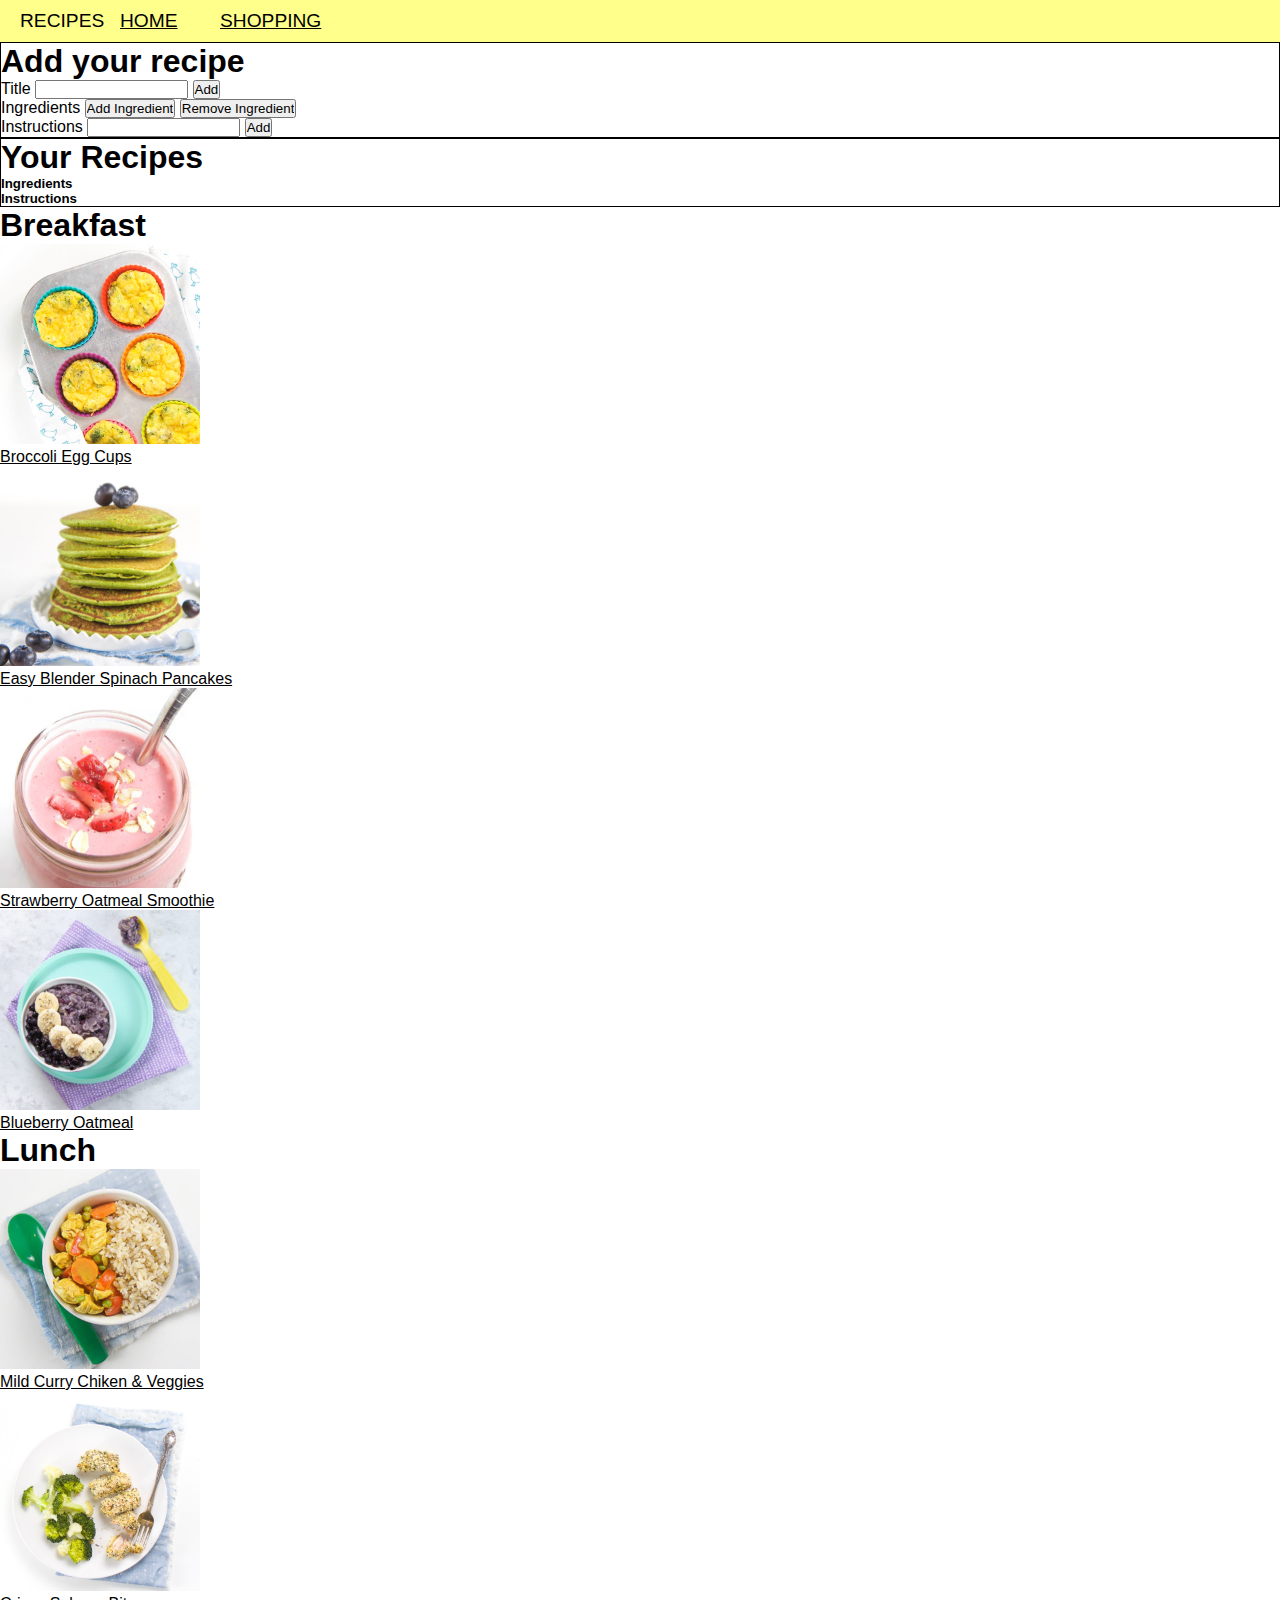
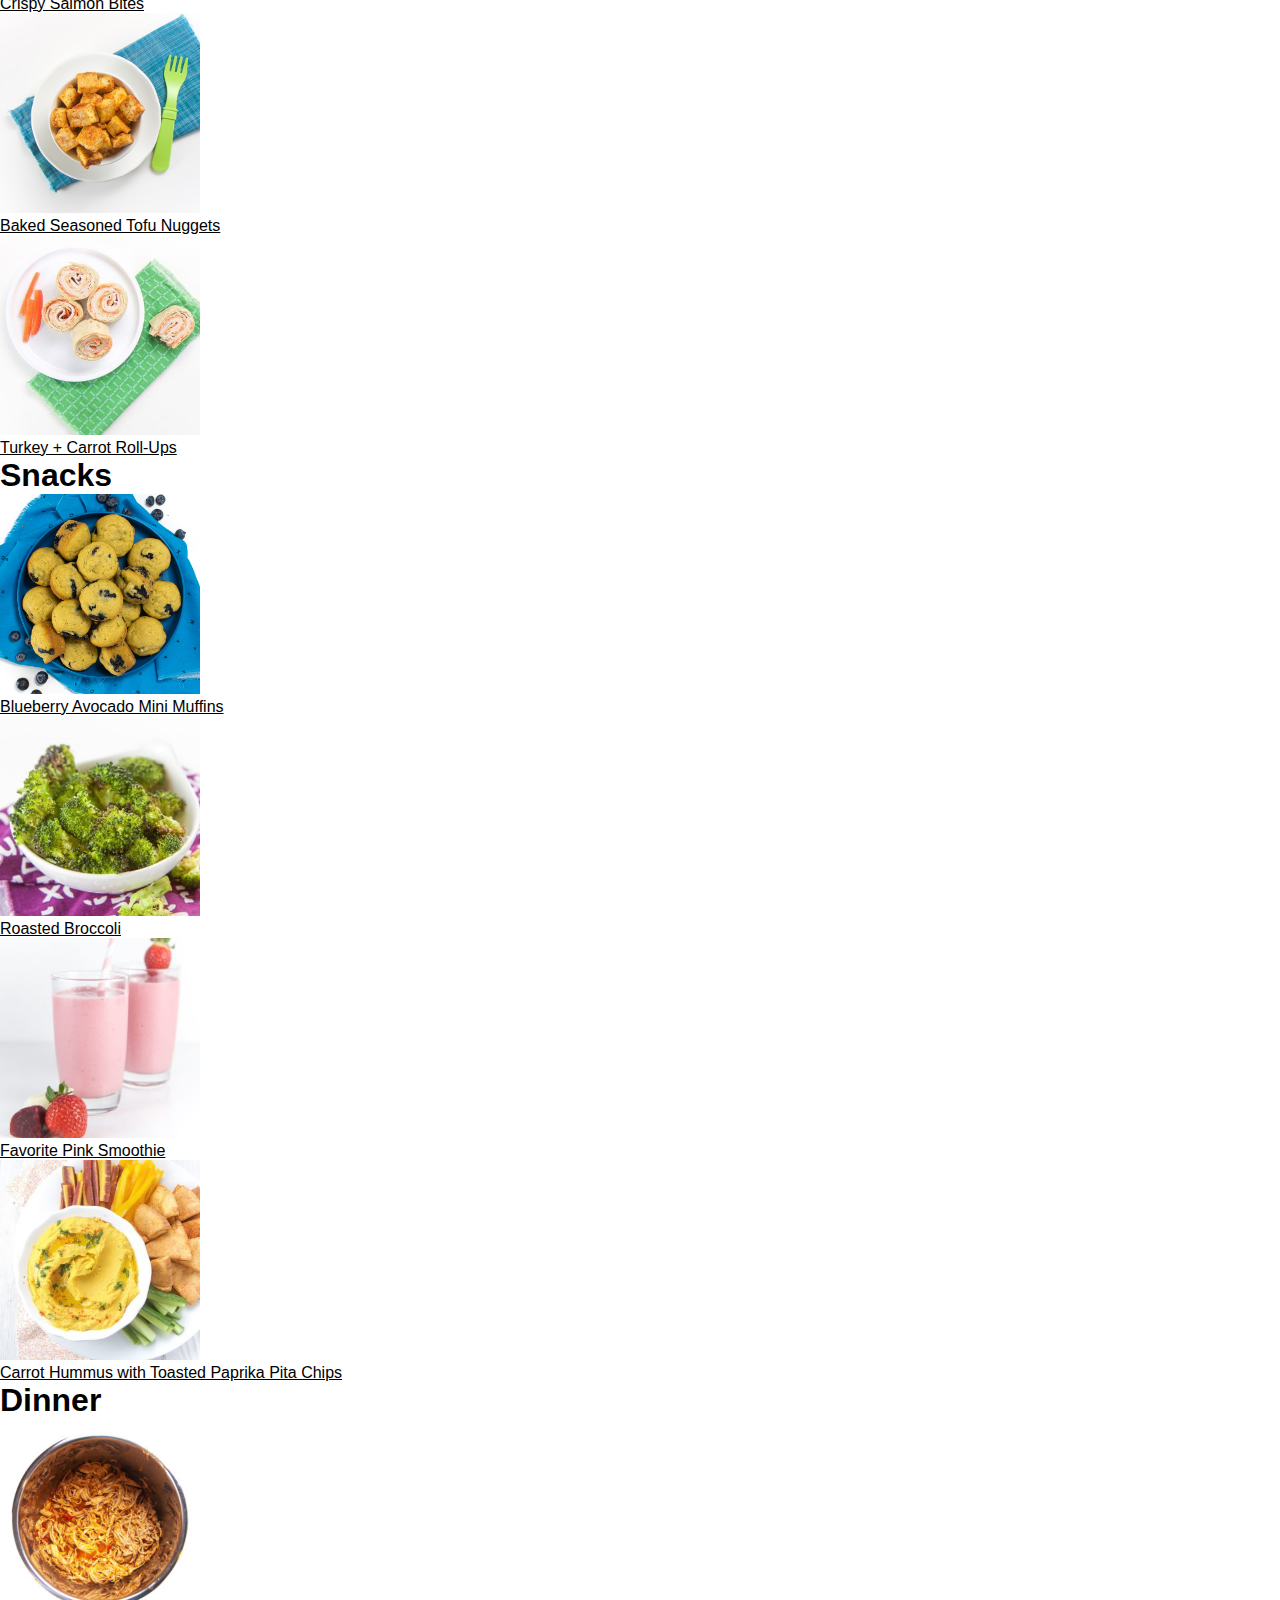
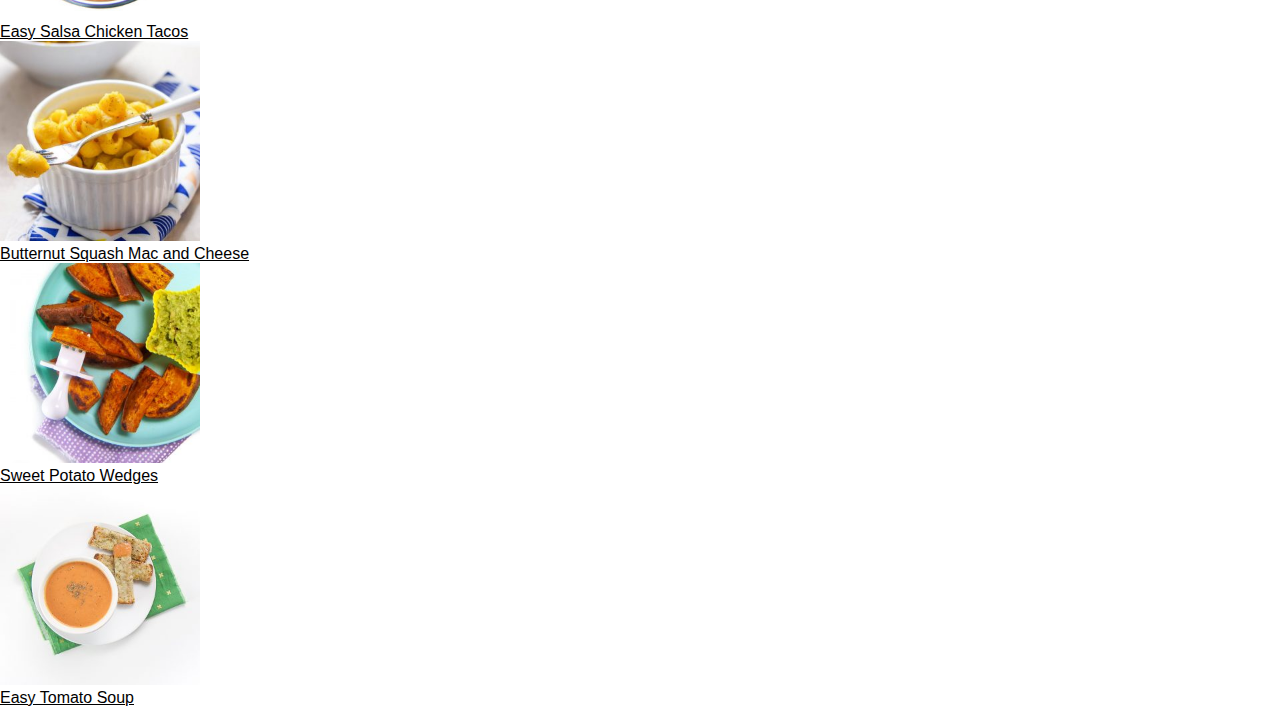
==== commit f373be77: "Added all square images for better look" ====
--- a/recipes.html
+++ b/recipes.html
@@ -3,8 +3,8 @@
     <head>
         <title>Food for good mood</title>
         <link rel="stylesheet" href="STYLE/style.css">
-        <script src="jQuery-3.6.0.js"></script> 
-        <script src="RECIPES/recipes.js"></script>
+        <script src="CODE/jQuery-3.6.0.js"></script> 
+        <script src="CODE/recipes.js"></script>
        
         
     </head>
@@ -60,7 +60,7 @@
 
 <div>        
     <p class="expand">
-        <img class="image" src="IMAGES/for_recipes/broccoli_egg_cup_baby_toddler-SP.jpeg" width=200px> </br>
+        <img class="image" src="IMAGES/for_recipes/egg_cups_baby_toddler-S.jpeg" width=200px> </br>
         <a href="#">Broccoli Egg Cups</a>
     </p>
 </div>        
@@ -109,7 +109,7 @@
 
 <div>       
     <p class="expand">
-        <img class="image" src="IMAGES/for_recipes/Spinach_Pancakes.jpeg" width=200px> </br>
+        <img class="image" src="IMAGES/for_recipes/spinach-pancakes-square-300x300.jpeg" width=200px> </br>
         <a href="#">Easy Blender Spinach Pancakes</a>
     </p>
 </div>        
@@ -210,7 +210,7 @@
 
 <div>       
     <p class="expand">
-        <img class="image" src="IMAGES/for_recipes/blueberry_oatmeal_baby_toddler_kids.jpeg" width=200px> </br>
+        <img class="image" src="IMAGES/for_recipes/blueberry_oatmeal_baby_toddler-4B-300x300.jpeg" width=200px> </br>
         <a href="#">Blueberry Oatmeal</a>
     </p>
 </div>        
@@ -261,7 +261,7 @@
 
 <div>        
     <p class="expand">
-        <img class="image" src="IMAGES/for_recipes/mild_curry_chicken_kid.jpeg" width=200px> </br>
+        <img class="image" src="IMAGES/for_recipes/curry_chicken_veggies-1-4-300x300.jpeg" width=200px> </br>
         <a href="#">Mild Curry Chiken & Veggies</a>
     </p>
 </div>        
@@ -310,7 +310,7 @@
        
 <div>
     <p class="expand">
-        <img class="image" src="IMAGES/for_recipes/crispy_salmon_bites.jpeg" width=200px> </br>
+        <img class="image" src="IMAGES/for_recipes/crispy_salmon_bites_baby-2.jpeg" width=200px> </br>
         <a href="#">Crispy Salmon Bites</a>
     </p>      
 </div>  
@@ -361,7 +361,7 @@
 
 <div>
 <p class="expand">
-    <img class="image" src="IMAGES/for_recipes/baked_tofu_nuggets_G2.jpeg" width=200px> </br>
+    <img class="image" src="IMAGES/for_recipes/Baked_Tofu_Finger_Food-3.jpeg" width=200px> </br>
     <a href="#">Baked Seasoned Tofu Nuggets</a>
 </p>
 </div>        
@@ -412,7 +412,7 @@
 
 <div>
 <p class="expand">
-    <img class="image" src="IMAGES/for_recipes/turkey_carrot_roll_ups_toddler-683x1024.jpeg" width=200px> </br>
+    <img class="image" src="IMAGES/for_recipes/turkey_carrot_rollup_toddler-S-300x300.jpeg" width=200px> </br>
     <a href="#">Turkey + Carrot Roll-Ups</a>
 </p>
 
@@ -460,12 +460,12 @@
 </div>
 </div>
 
-<h1>Snacks</h1>
+    <h1>Snacks</h1>
 <div class="recipesSnacks"> 
 
 <div>
     <p class="expand">
-        <img class="image" src="IMAGES/for_recipes/blueberry_avocado_muffins.png" width=200px> </br>
+        <img class="image" src="IMAGES/for_recipes/blueberry_avocado_muffins-S.jpeg" width=200px> </br>
         <a href="#">Blueberry Avocado Mini Muffins</a>
     </p>
 </div>       
@@ -522,7 +522,7 @@
 
 <div>
     <p class="expand">
-        <img class="image" src="IMAGES/for_recipes/roasted_broccoli_finger_food_titleG2-683x1024.jpeg" width=200px> </br>
+        <img class="image" src="IMAGES/for_recipes/roasted-broccoli-finger-food-square-300x300.jpeg" width=200px> </br>
         <a href="#">Roasted Broccoli</a>
     </p>
 </div>       
@@ -576,7 +576,7 @@
 
 <div>
     <p class="expand">
-        <img class="image" src="IMAGES/for_recipes/pink-smoothie.jpeg" width=200px> </br>
+        <img class="image" src="IMAGES/for_recipes/pink-smoothie-square-300x300.jpeg" width=200px> </br>
         <a href="#"> Favorite Pink Smoothie</a>
     </p>
 </div>       
@@ -673,12 +673,11 @@
 
 </div> 
 
-
-<h1>Dinner</h1>
- <div>     
+    <h1>Dinner</h1>
+<div class="recipesDinner">     
 <div>       
     <p class="expand">
-        <img class="image" src="IMAGES/for_recipes/easy_salsa_chicken_chicken_family_dinner-S-1.jpeg" width=200px> </br>
+        <img class="image" src="IMAGES/for_recipes/easy_salsa_chicken_tacos_family-5-300x300.jpeg" width=200px> </br>
         <a href="#">Easy Salsa Chicken Tacos</a>
     </p>
 </div>        
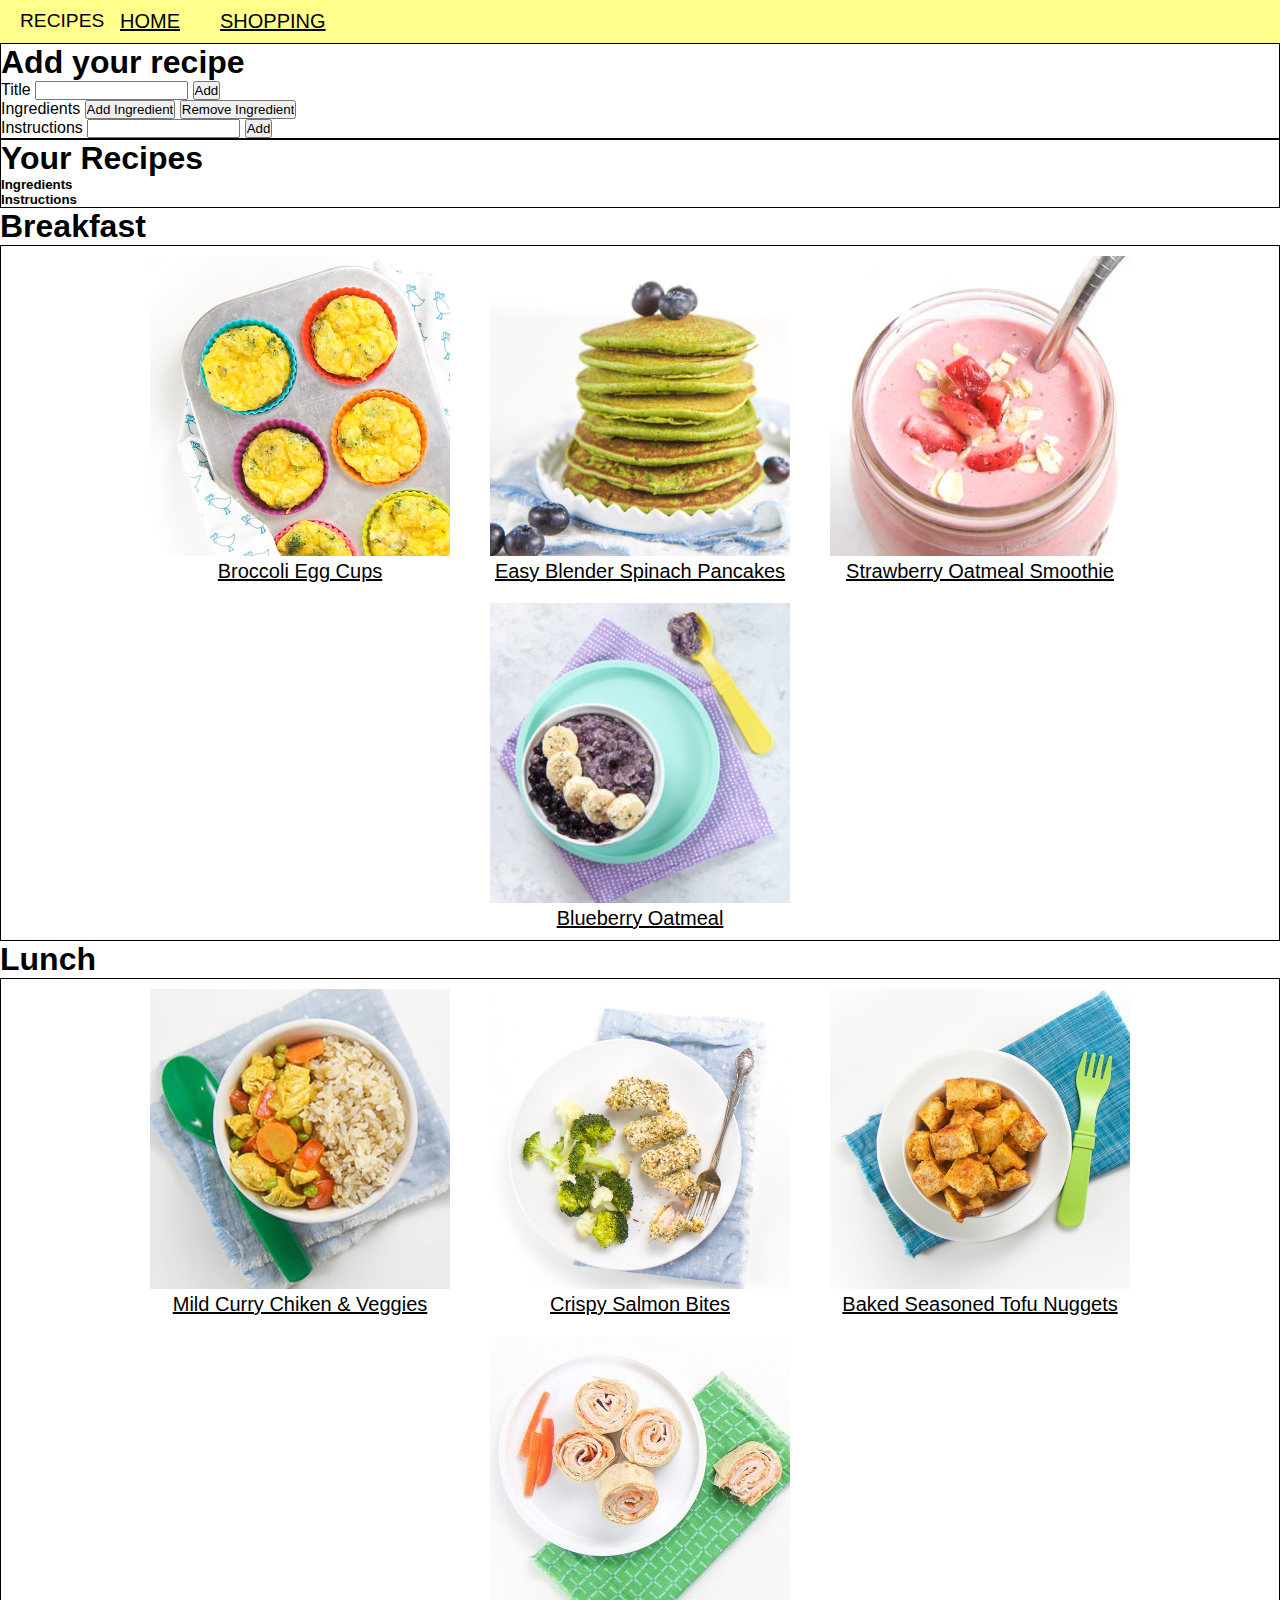
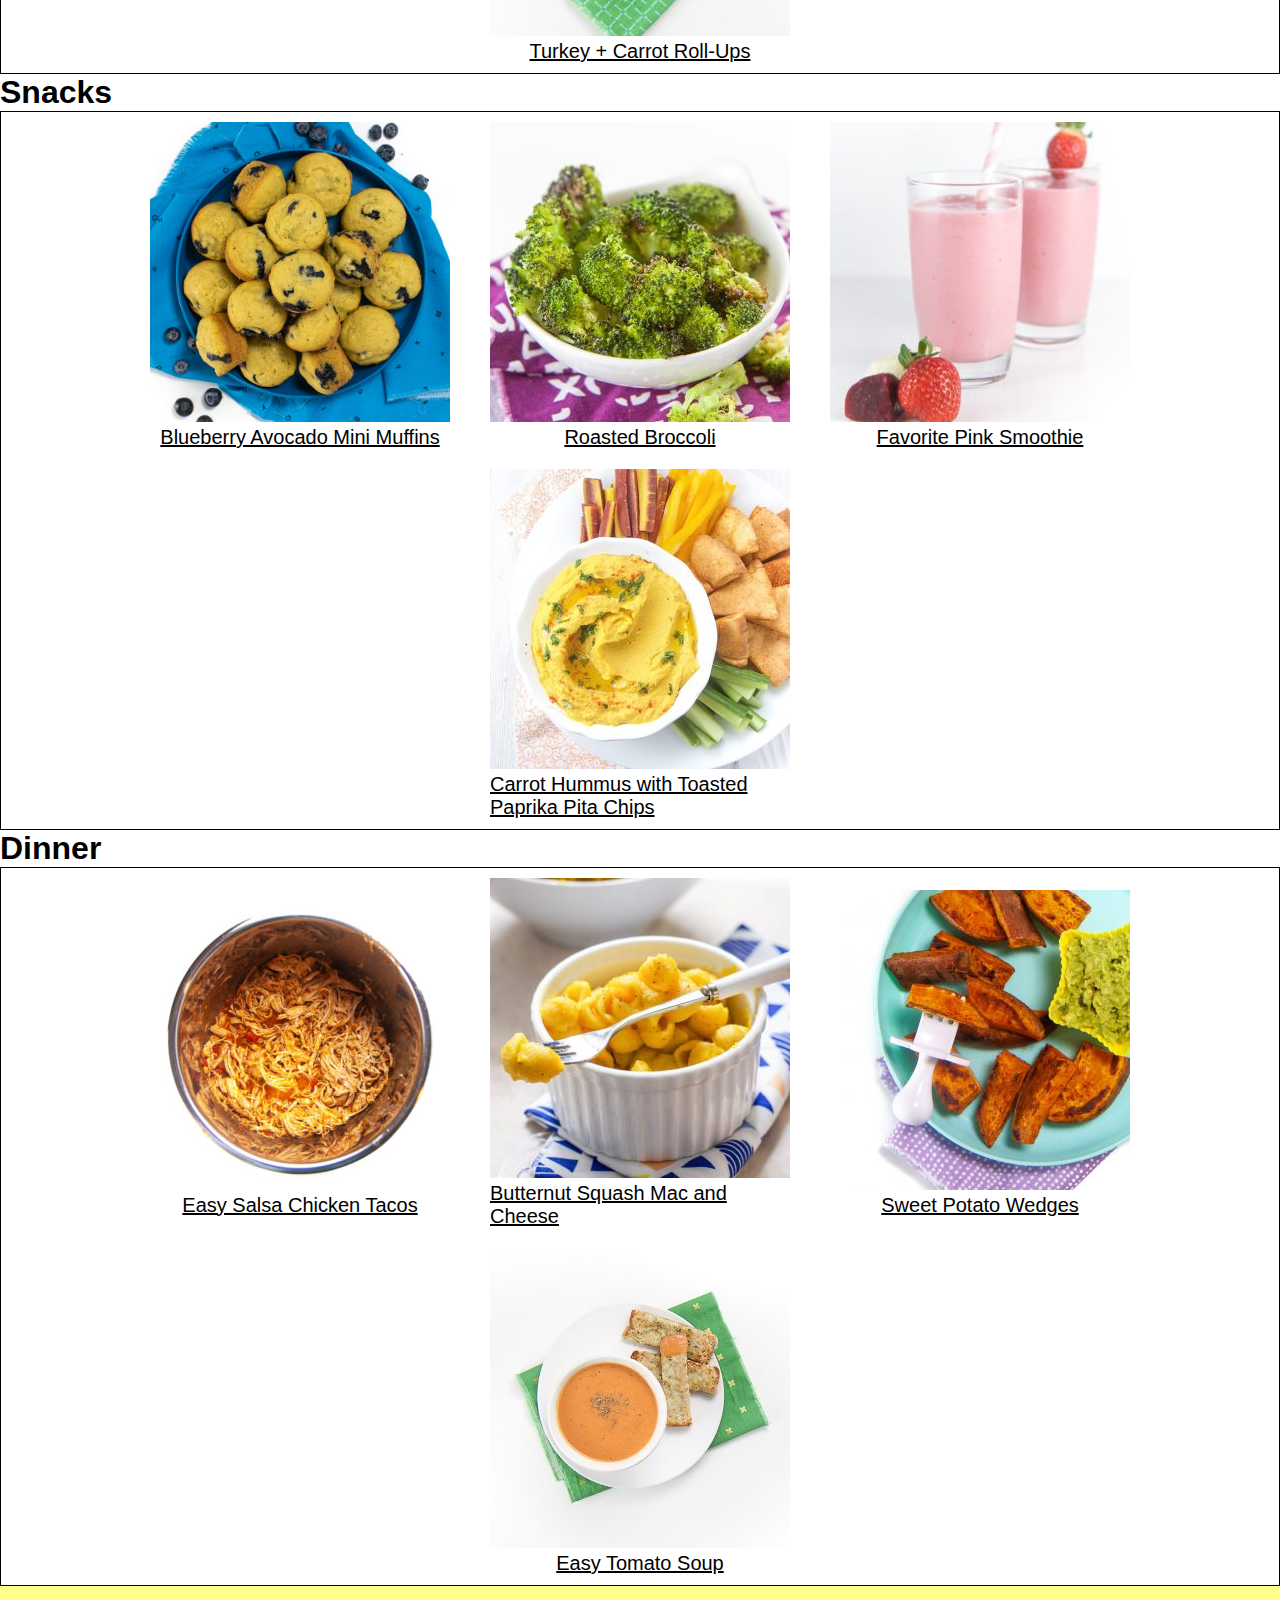
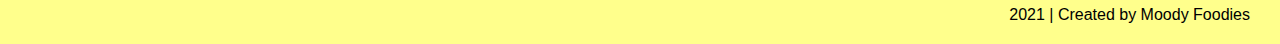
==== commit df52e5a8: "Style for recipes" ====
--- a/recipes.html
+++ b/recipes.html
@@ -55,8 +55,8 @@
 
 <!-- OUR RECIPES -->
 
-    <h1>Breakfast</h1>
-<div class="recipesBreakfast">
+    <h1 class="titleOfRecipe">Breakfast</h1>
+<div id="recipesBreakfast">
 
 <div>        
     <p class="expand">
@@ -256,8 +256,8 @@
 
 </div>
 
-    <h1>Lunch</h1>
-<div class="recipesLunch">
+    <h1 class="titleOfRecipe">Lunch</h1>
+<div id="recipesLunch">
 
 <div>        
     <p class="expand">
@@ -460,8 +460,8 @@
 </div>
 </div>
 
-    <h1>Snacks</h1>
-<div class="recipesSnacks"> 
+    <h1 class="titleOfRecipe">Snacks</h1>
+<div id="recipesSnacks"> 
 
 <div>
     <p class="expand">
@@ -673,8 +673,8 @@
 
 </div> 
 
-    <h1>Dinner</h1>
-<div class="recipesDinner">     
+    <h1 class="titleOfRecipe">Dinner</h1>
+<div id="recipesDinner">     
 <div>       
     <p class="expand">
         <img class="image" src="IMAGES/for_recipes/easy_salsa_chicken_tacos_family-5-300x300.jpeg" width=200px> </br>
@@ -879,5 +879,8 @@
 
 </div>
 
+<div class="footer">
+    <div class="copyright"> 2021 | Created by Moody Foodies</div>
+</div>
 </body>
 </html>--- a/STYLE/style.css
+++ b/STYLE/style.css
@@ -95,6 +95,42 @@
 }
 
 
+/* RECIPES */
+#recipesBreakfast,
+#recipesLunch,
+#recipesSnacks,
+#recipesDinner{
+    border: 1px solid black;
+    display: flex;
+    justify-content: center;
+    flex-wrap: wrap;
+    flex-direction: row;
+    align-items: center;
+}
+
+.expand{
+    padding: 10px 20px;
+}
+
+.description{
+    padding:30px;
+}
+
+.image{
+    width: 300px;
+   
+}
+.image:hover{
+    color: rgba(253, 253, 253, 0.459);
+}
 
 
+a{
+font-size: 20px;
+max-width: 300px;
+display: flex;
+justify-content: center;
+flex-wrap: wrap;
+align-items: center;
 
+}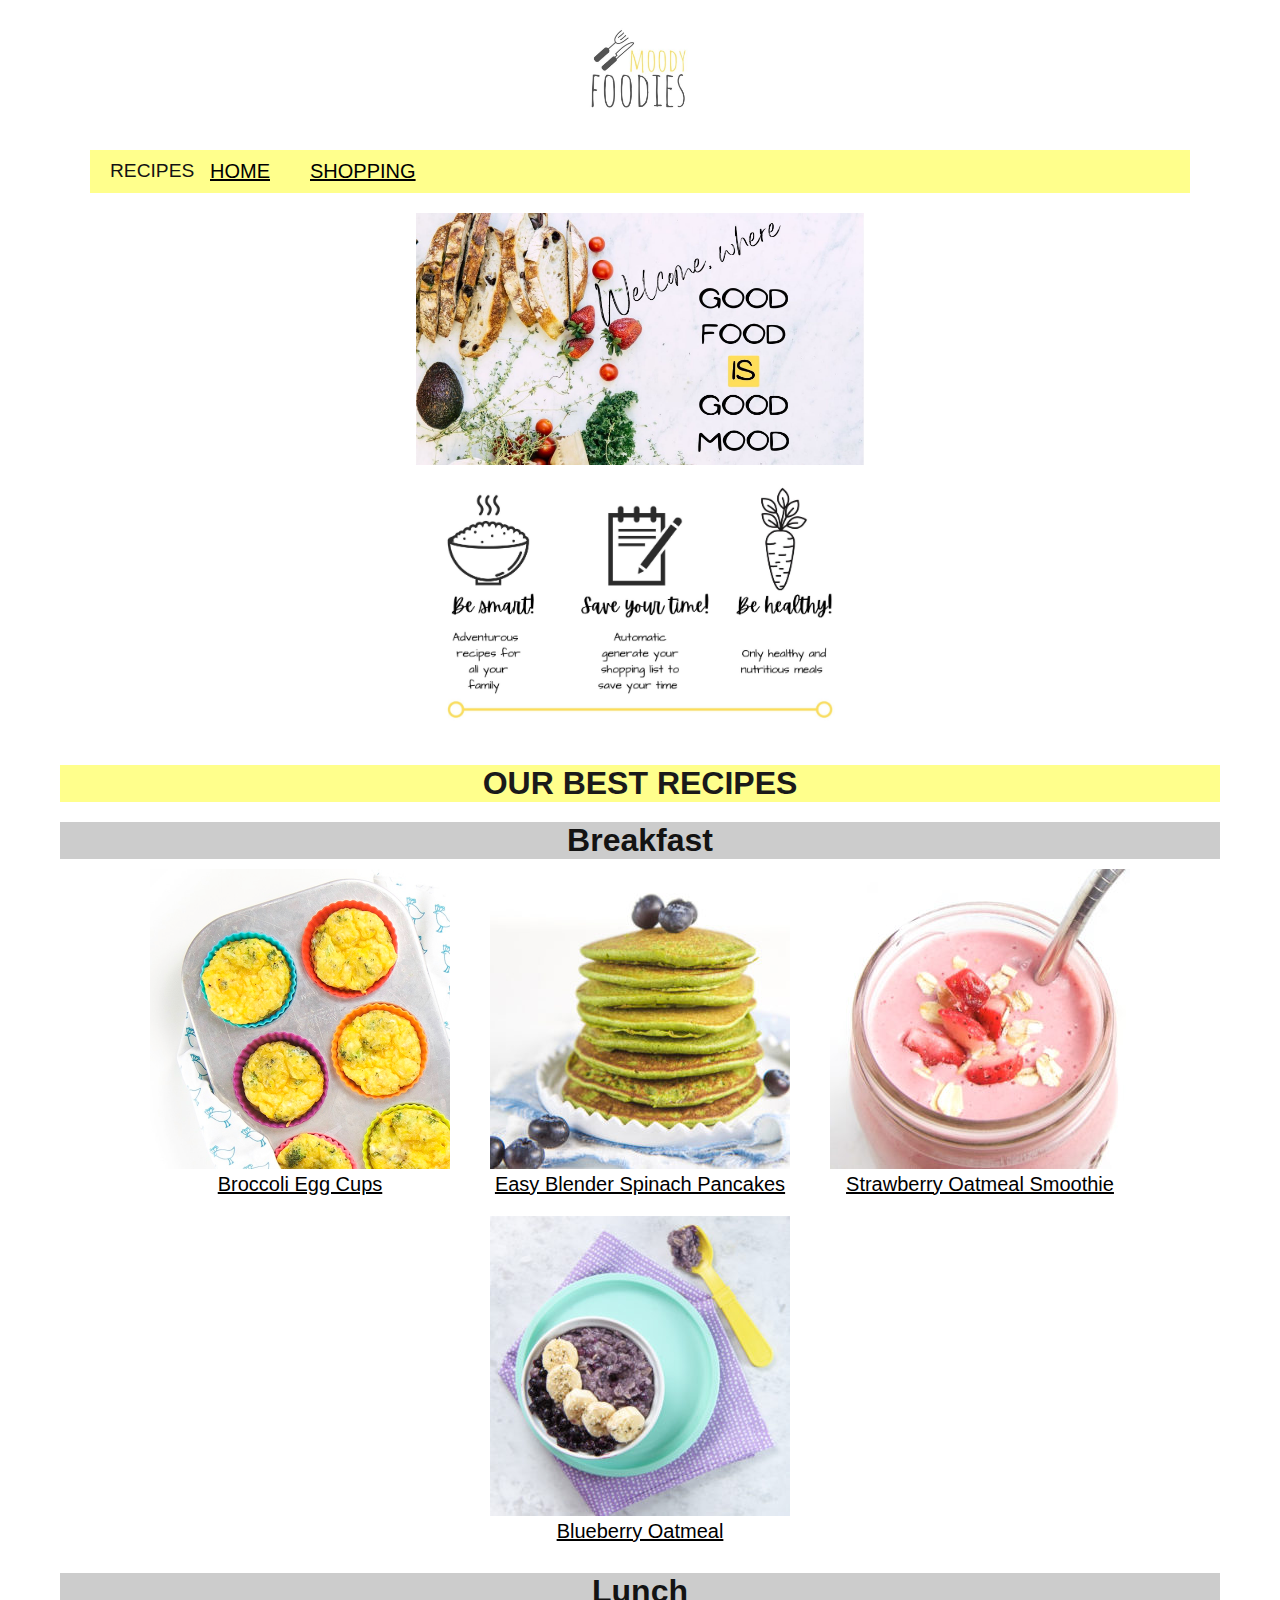
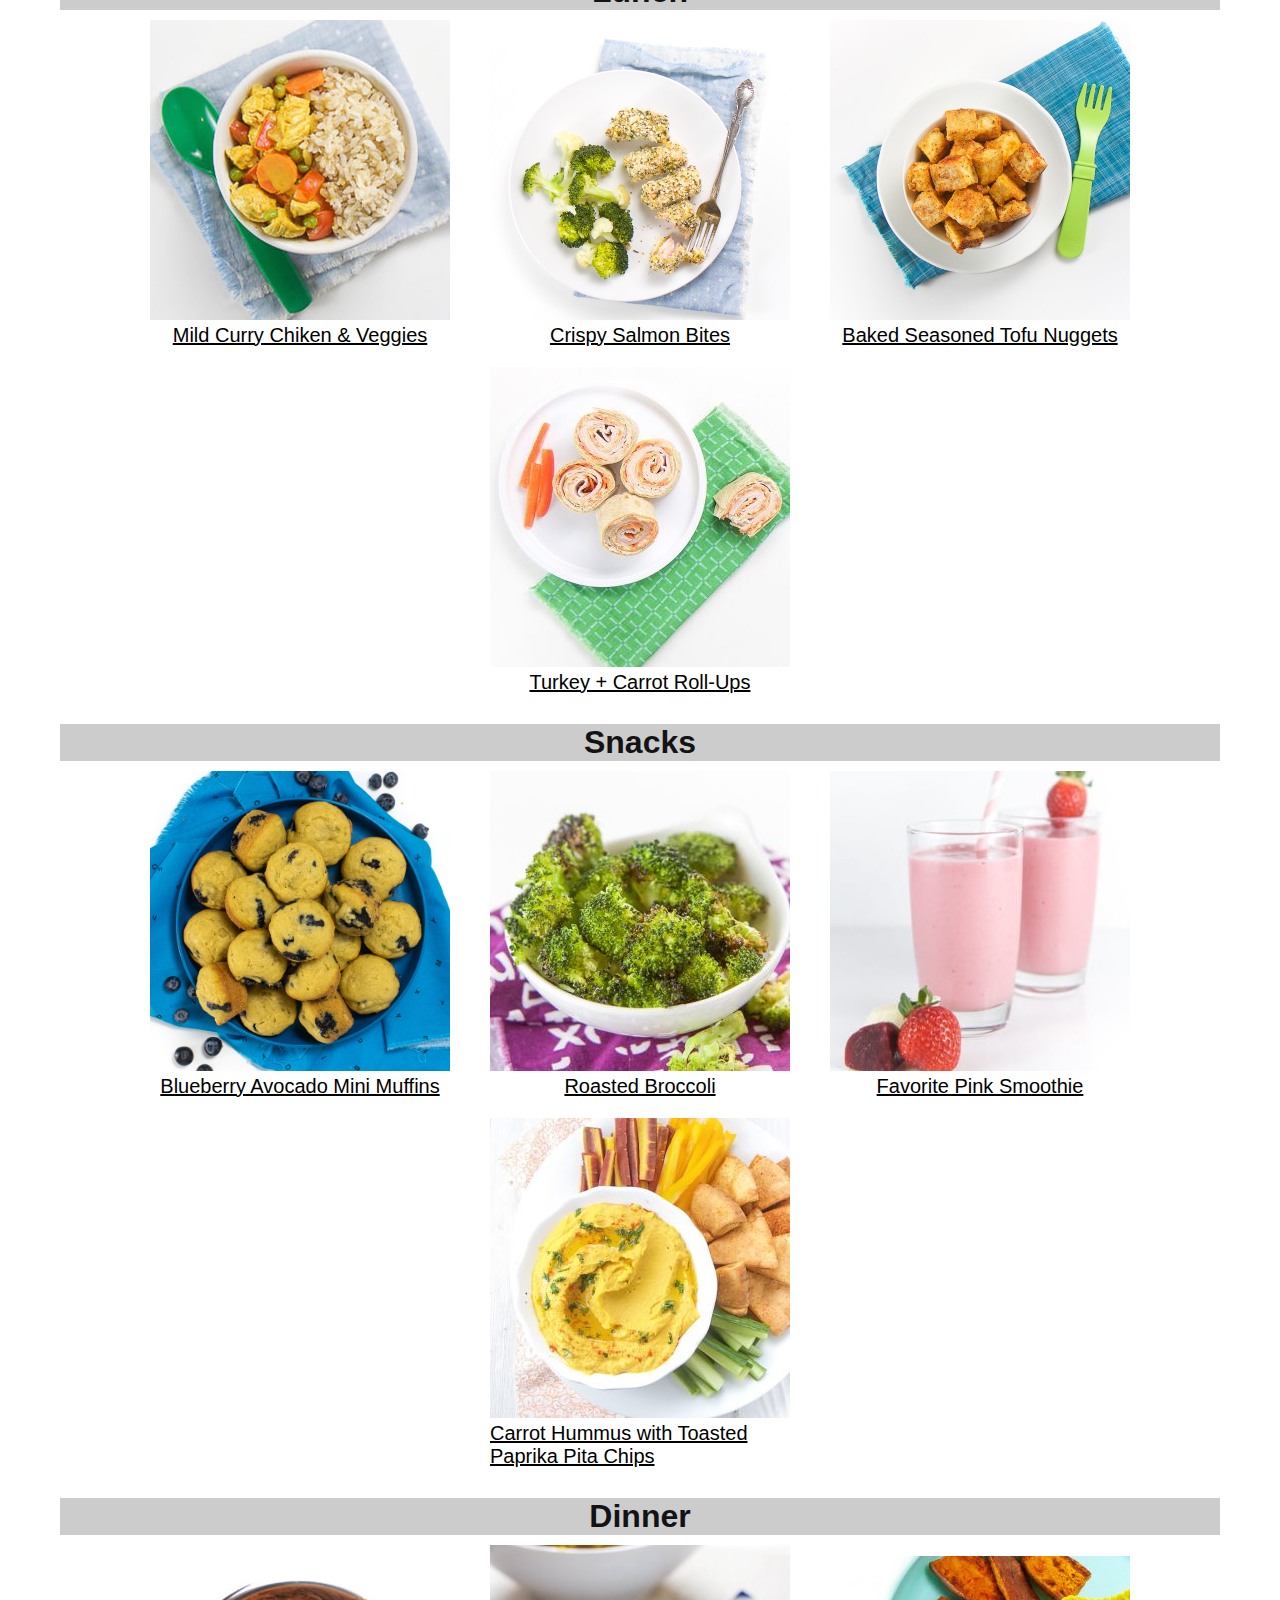
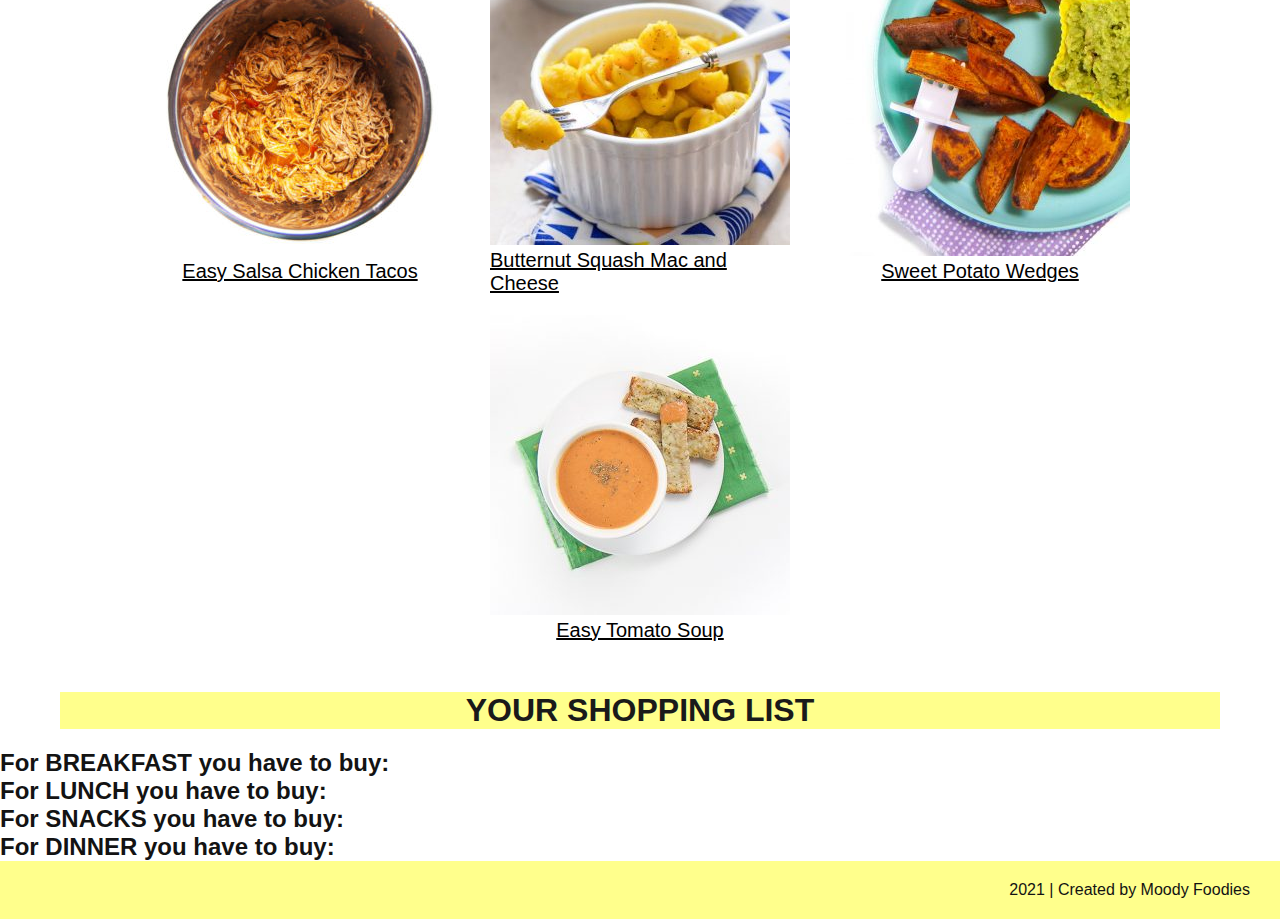
==== commit 491a44b1: "CSS and design" ====
--- a/recipes.html
+++ b/recipes.html
@@ -11,7 +11,7 @@
 
     <body>
         <!-- <img class="image" src="IMAGES/WinniePooh.jpg"> -->
-        
+        <img class="logoImage" src="IMAGES/moody.jpg" width="130px">
 <!-- MENU CONTAINER -->
         <header class="menu-container">
             <div class="menu-block">
@@ -24,9 +24,9 @@
                 <a href="shopping.html">SHOPPING</a>
             </div>
         </header>
-
-
-<!-- ADD USER RECIPE field-->
+<img class="welcomeImage" src="IMAGES/Welcome! (1).jpg" width="400px">
+<img class="infoImage" src="IMAGES/Recipes for all family.jpg" width="400px">
+<!-- ADD USER RECIPE field
     <div id = "addRecipe" style="border: 1px solid black;">
         <h1>Add your recipe</h1>
         <form>
@@ -35,25 +35,29 @@
             <div id="newIngredients"> Ingredients
                 <input type="button" id="btAdd" value="Add Ingredient" class="bt" />
                 <input type="button" id="btRemove" value="Remove Ingredient" class="bt" />
-                <!-- <input type="button" id="btRemoveAll" value="Remove All Ingredients" class="bt" /><br /> -->
+
             </div>
             Instructions <input id="newInstructions" type="text">
             <button type="button" id="submit" onclick="addInstructions()">Add</button>
         </form>
-    </div>
+    </div> -->
 
 
 <!-- USER SAVED RECIPES -->
-    <div id="newRecipe" style="border: 1px solid black">
+    <!-- <div id="newRecipe" style="border: 1px solid black">
 
         <h1>Your Recipes</h1>
 
         <h4 id="titleOfAddedRecipe"></h4>
         <h5>Ingredients</h5> <div id="ingredientsOfAddedRecipe"></div>
         <h5>Instructions</h5> <div id="instructionsOfAddedRecipe"></div>
-    </div>
+    </div> -->
 
 <!-- OUR RECIPES -->
+
+
+
+<h1 class="title">OUR BEST RECIPES</h1>
 
     <h1 class="titleOfRecipe">Breakfast</h1>
 <div id="recipesBreakfast">
@@ -879,6 +883,20 @@
 
 </div>
 
+<h1 class="title">YOUR SHOPPING LIST</h1>
+
+<h2>For BREAKFAST you have to buy:</h2>
+<div id="breakfastShoppingList"></div>
+
+<h2>For LUNCH you have to buy:</h2>
+<div id="lunchShoppingList"></div>
+
+<h2>For SNACKS you have to buy:</h2>
+<div id="snacksShoppingList"></div>
+
+<h2>For DINNER you have to buy:</h2>
+<div id="dinnerShoppingList"></div>
+
 <div class="footer">
     <div class="copyright"> 2021 | Created by Moody Foodies</div>
 </div>
--- a/STYLE/style.css
+++ b/STYLE/style.css
@@ -3,6 +3,7 @@
     padding: 0;
     box-sizing: border-box;
     font-family: 'Gill Sans', 'Gill Sans MT', Calibri, 'Trebuchet MS', sans-serif;
+    color: rgb(19, 19, 19);
 }
 
 
@@ -15,6 +16,8 @@
     display: flex;
     justify-content: flex-start;
     font-size: 1.2em;
+    margin-left: 90px;
+    margin-right: 90px;
 }
 
 .menu-block{
@@ -96,32 +99,88 @@
 
 
 /* RECIPES */
+
+.welcomeImage{
+    margin-top:20px;
+    display: block;
+    margin-left: auto;
+    margin-right: auto;
+    width: 35%;
+}
+.logoImage{
+    margin-top:20px;
+    display: block;
+    margin-left: auto;
+    margin-right: auto;
+}
+.infoImage{
+    margin-top:20px;
+    display: block;
+    margin-left: auto;
+    margin-right: auto;
+    width: 35%;
+}
+
+.title{
+    background-color: rgb(255, 255, 140);
+    color: rgb(26, 26, 26);
+    text-align: center;
+    margin-top: 40px;
+    margin-left: 60px;
+    margin-right: 60px;
+    margin-bottom: 20px;
+}
+
 #recipesBreakfast,
 #recipesLunch,
 #recipesSnacks,
 #recipesDinner{
-    border: 1px solid black;
+    /* border: 1px solid black; */
     display: flex;
     justify-content: center;
     flex-wrap: wrap;
     flex-direction: row;
     align-items: center;
 }
+.titleOfRecipe{
+    background-color: rgb(204, 204, 204);
+    text-align: center;
+    margin-left: 60px;
+    margin-right: 60px;
+    margin-top: 20px;
 
+}
 .expand{
     padding: 10px 20px;
-}
-
-.description{
-    padding:30px;
+    
 }
 
 .image{
     width: 300px;
-   
+    transition: all .2s ease-in-out; 
 }
-.image:hover{
-    color: rgba(253, 253, 253, 0.459);
+
+.image:hover { 
+    transform: scale(1.04); 
+}
+
+.description{
+    width: 1000px;
+    padding-top: 10px;
+    padding-bottom: 10px;
+    margin-bottom: 50px;
+    background-color: rgb(255, 255, 199);
+    list-style-position: inside;
+
+}
+button{
+    width: 250px;
+    height: 40px;
+    margin-top: 20px;
+    margin-left: 10px;
+    background-color: rgb(204, 204, 204);
+    border-radius: 40%;
+    font-size: 15px;
 }
 
 
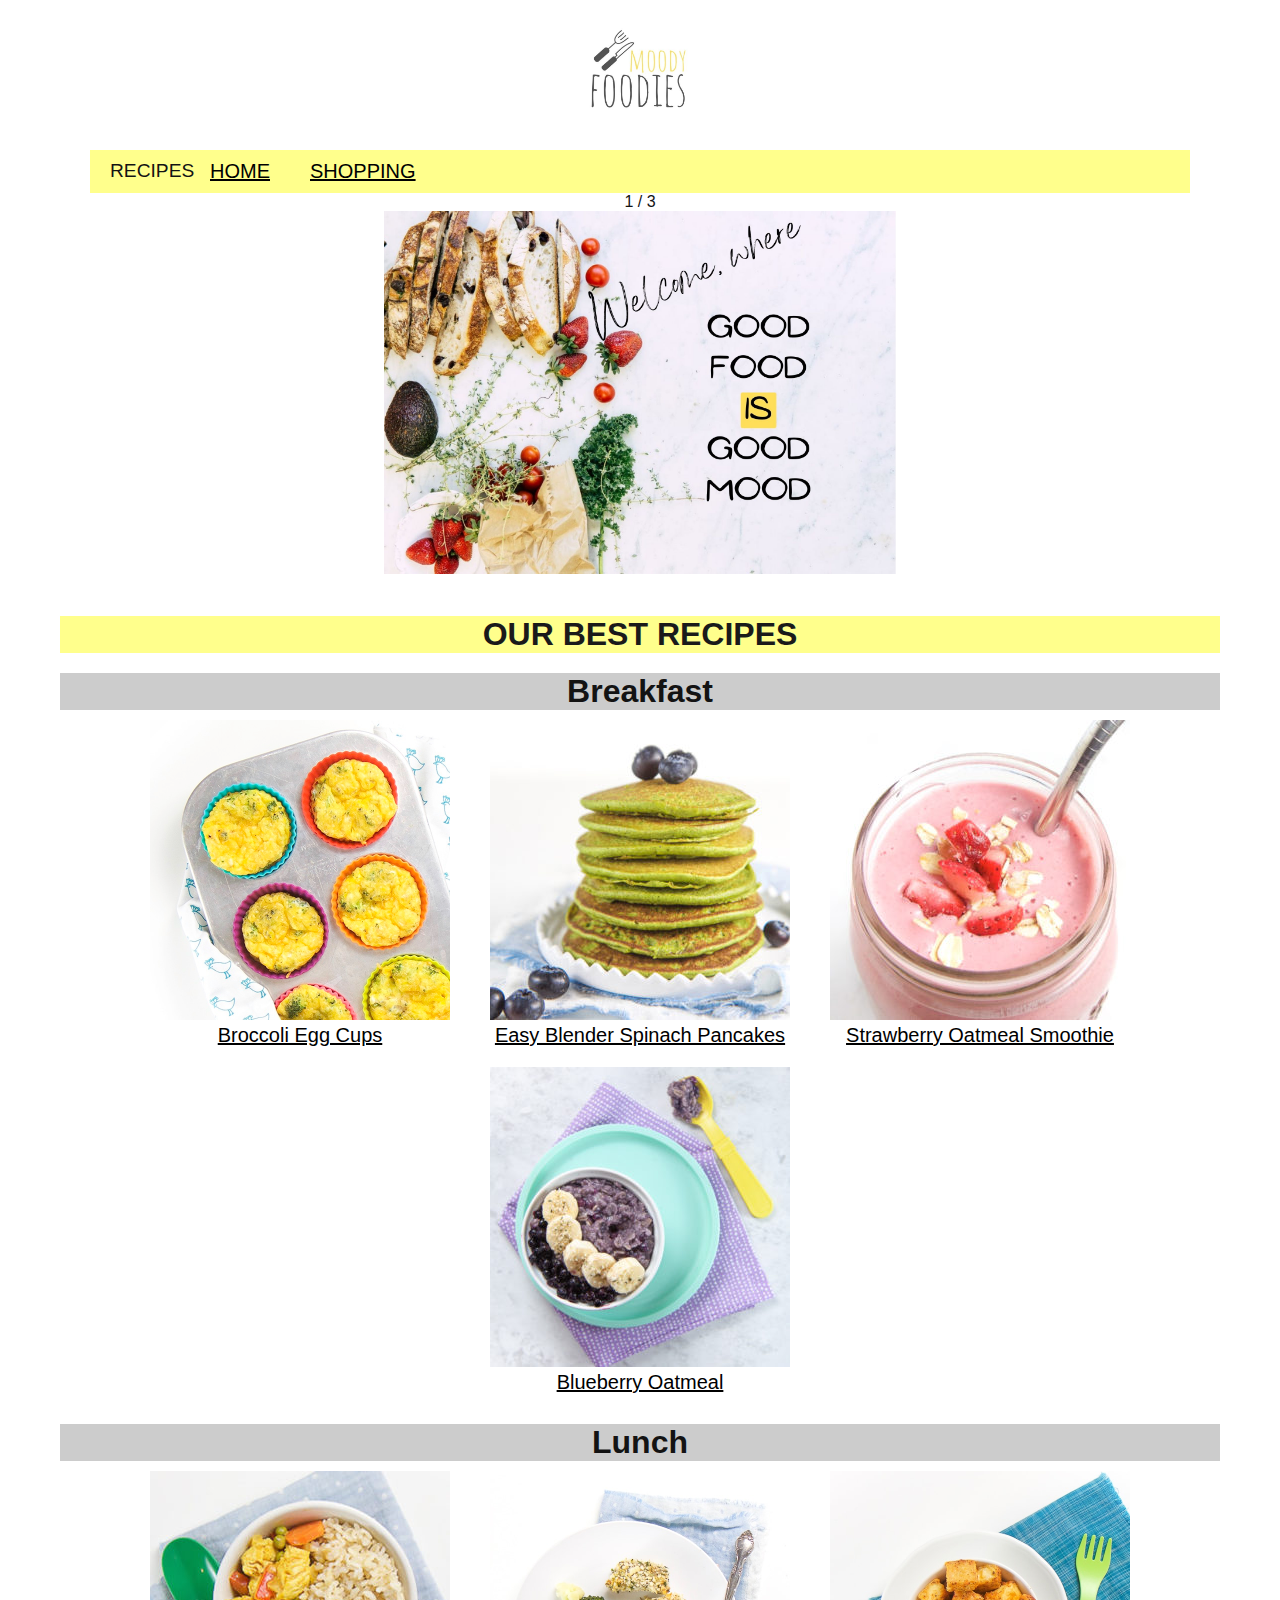
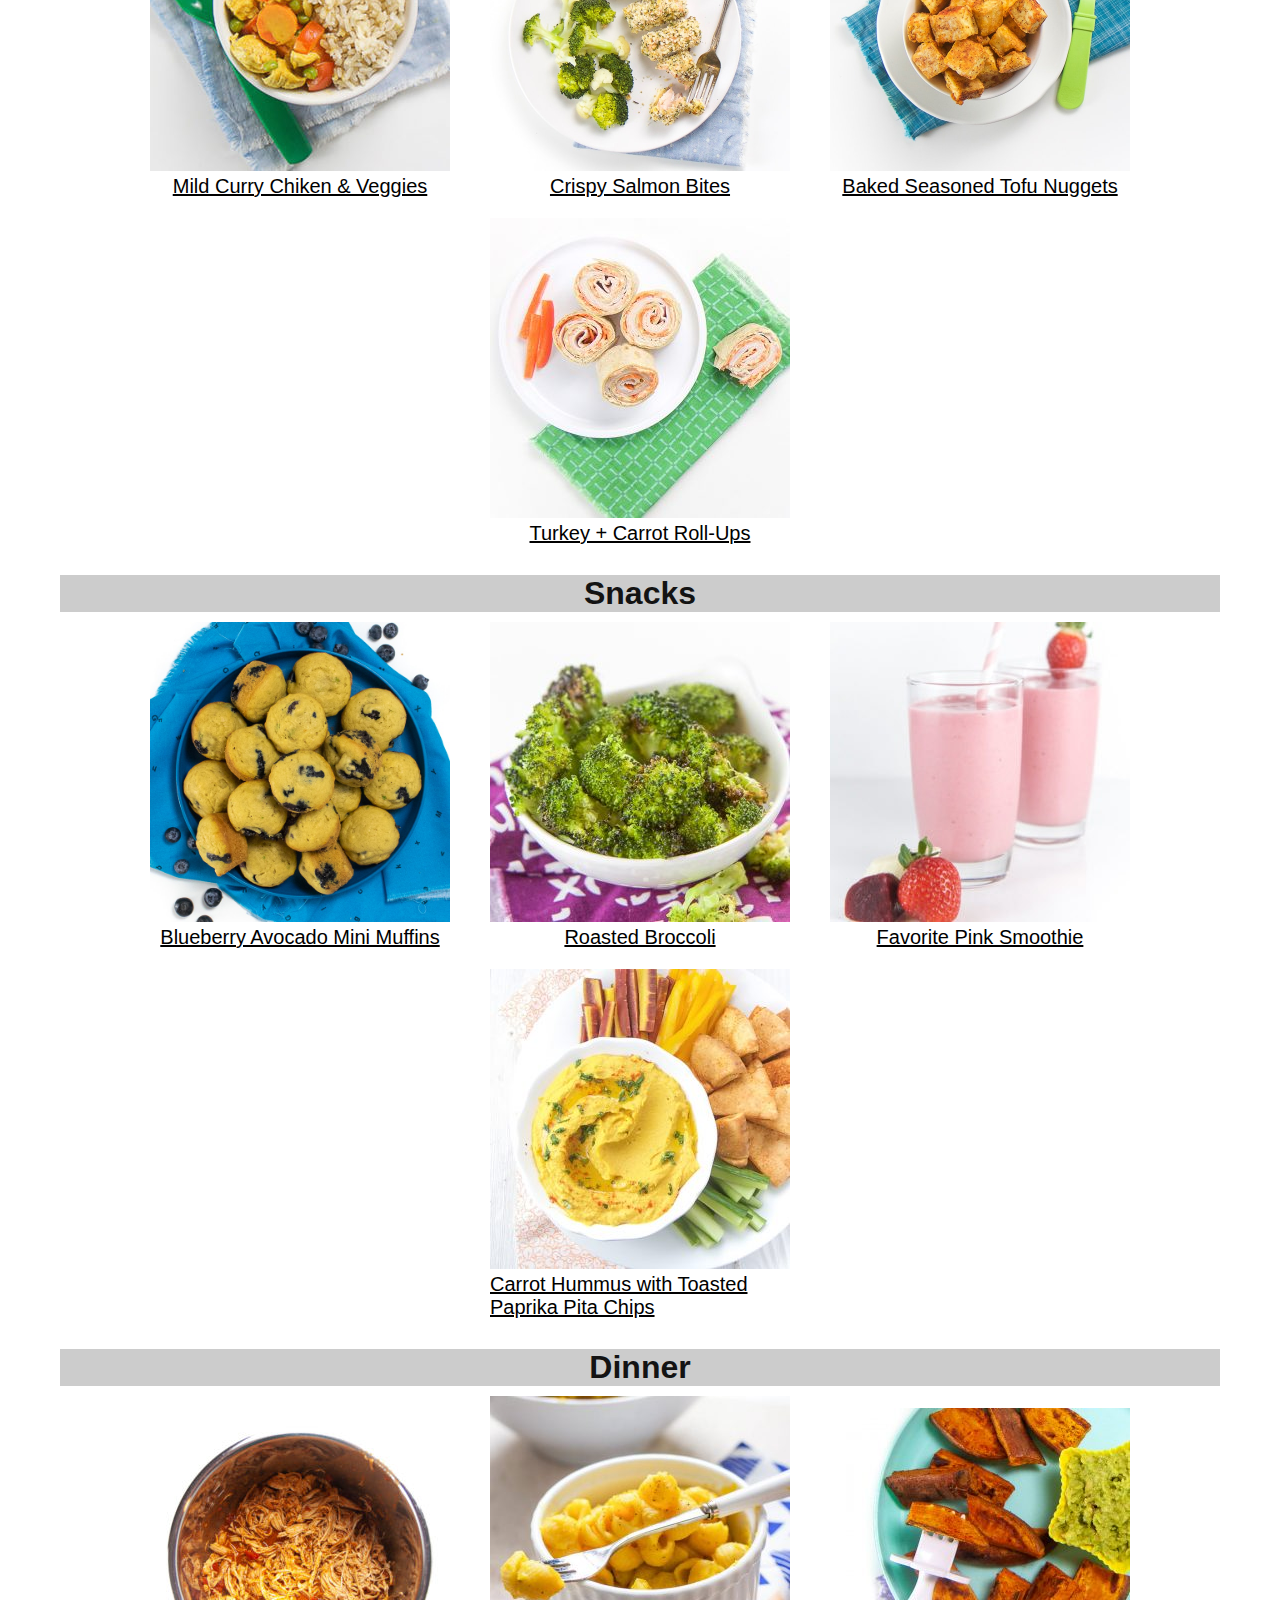
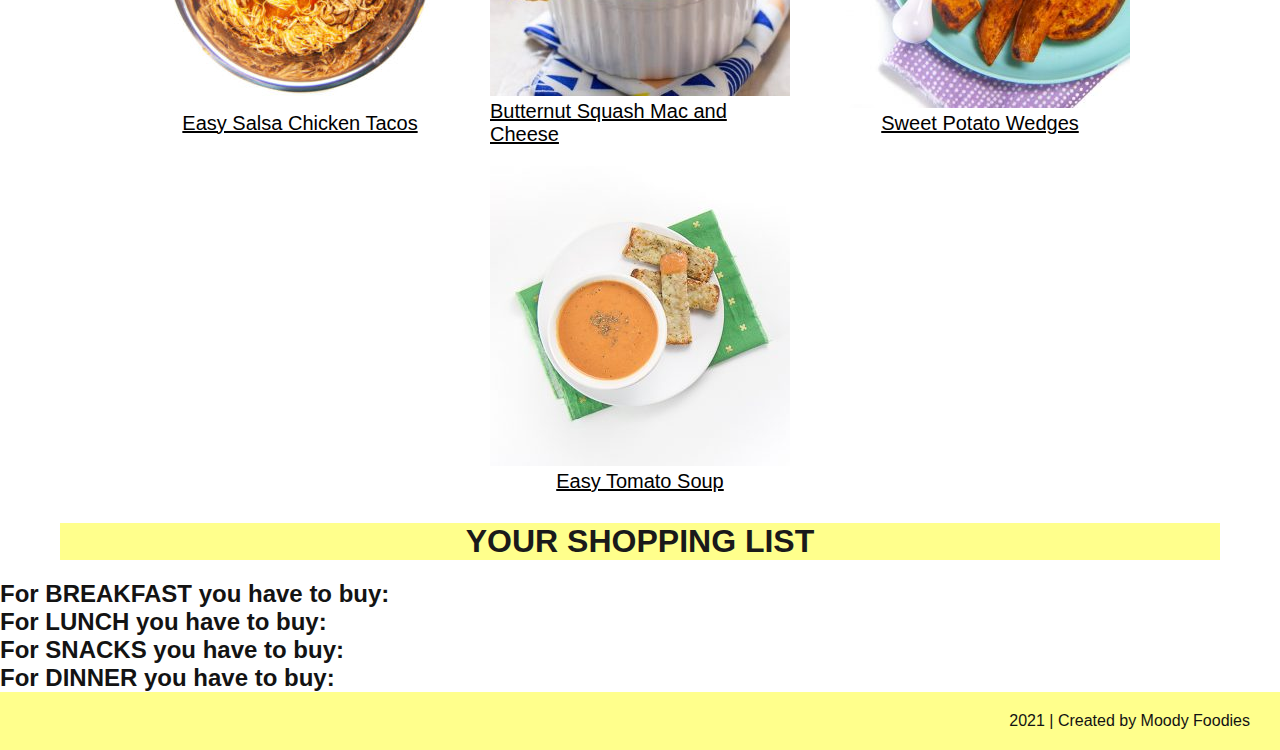
==== commit 68db9968: "Slideshow" ====
--- a/recipes.html
+++ b/recipes.html
@@ -24,8 +24,57 @@
                 <a href="shopping.html">SHOPPING</a>
             </div>
         </header>
-<img class="welcomeImage" src="IMAGES/Welcome! (1).jpg" width="400px">
-<img class="infoImage" src="IMAGES/Recipes for all family.jpg" width="400px">
+
+<!--  SLIDESHOW-->
+        <div class="slideshow-container">
+
+            <div class="mySlides fade">
+              <div class="numbertext">1 / 3</div>
+              <img src="IMAGES/Welcome! (3).jpg" style="width:50%">
+            </div>
+            
+            <div class="mySlides fade">
+              <div class="numbertext">2 / 3</div>
+              <img src="IMAGES/Recipes for all family (1).jpg" style="width:50%">
+            </div>
+            
+            <div class="mySlides fade">
+              <div class="numbertext">3 / 3</div>
+              <img src="IMAGES/BY MOODY FOODIES (1).jpg" style="width:50%">
+            </div>
+
+        </div>
+        <br>
+        
+        <div style="text-align:center">
+          <span class="dot"></span> 
+          <span class="dot"></span> 
+          <span class="dot"></span> 
+        </div>
+
+        <script>
+            var slideIndex = 0;
+            showSlides();
+            
+            function showSlides() {
+              var i;
+              var slides = document.getElementsByClassName("mySlides");
+              var dots = document.getElementsByClassName("dot");
+              for (i = 0; i < slides.length; i++) {
+                slides[i].style.display = "none";  
+              }
+              slideIndex++;
+              if (slideIndex > slides.length) {slideIndex = 1}    
+              for (i = 0; i < dots.length; i++) {
+                dots[i].className = dots[i].className.replace(" active", "");
+              }
+              slides[slideIndex-1].style.display = "block";  
+              dots[slideIndex-1].className += " active";
+              setTimeout(showSlides, 3000);
+            }
+            </script>
+
+
 <!-- ADD USER RECIPE field
     <div id = "addRecipe" style="border: 1px solid black;">
         <h1>Add your recipe</h1>
@@ -888,6 +937,7 @@
 <h2>For BREAKFAST you have to buy:</h2>
 <div id="breakfastShoppingList"></div>
 
+
 <h2>For LUNCH you have to buy:</h2>
 <div id="lunchShoppingList"></div>
 
--- a/STYLE/style.css
+++ b/STYLE/style.css
@@ -86,7 +86,7 @@
     min-width: 200px;
 }
 
-.all-ingredients h2, .ingredients{
+.all-ingredients h2, .ingredients, .shopping-list h2{
     padding: 10px 20px;
     margin: 10px;
     display: flex;
@@ -100,12 +100,17 @@
 
 /* RECIPES */
 
-.welcomeImage{
-    margin-top:20px;
+
+
+
+
+.slideshow-container{
     display: block;
     margin-left: auto;
     margin-right: auto;
-    width: 35%;
+    width: 80%;
+    text-align: center;
+
 }
 .logoImage{
     margin-top:20px;
@@ -113,19 +118,13 @@
     margin-left: auto;
     margin-right: auto;
 }
-.infoImage{
-    margin-top:20px;
-    display: block;
-    margin-left: auto;
-    margin-right: auto;
-    width: 35%;
-}
+
 
 .title{
     background-color: rgb(255, 255, 140);
     color: rgb(26, 26, 26);
     text-align: center;
-    margin-top: 40px;
+    margin-top: 20px;
     margin-left: 60px;
     margin-right: 60px;
     margin-bottom: 20px;
